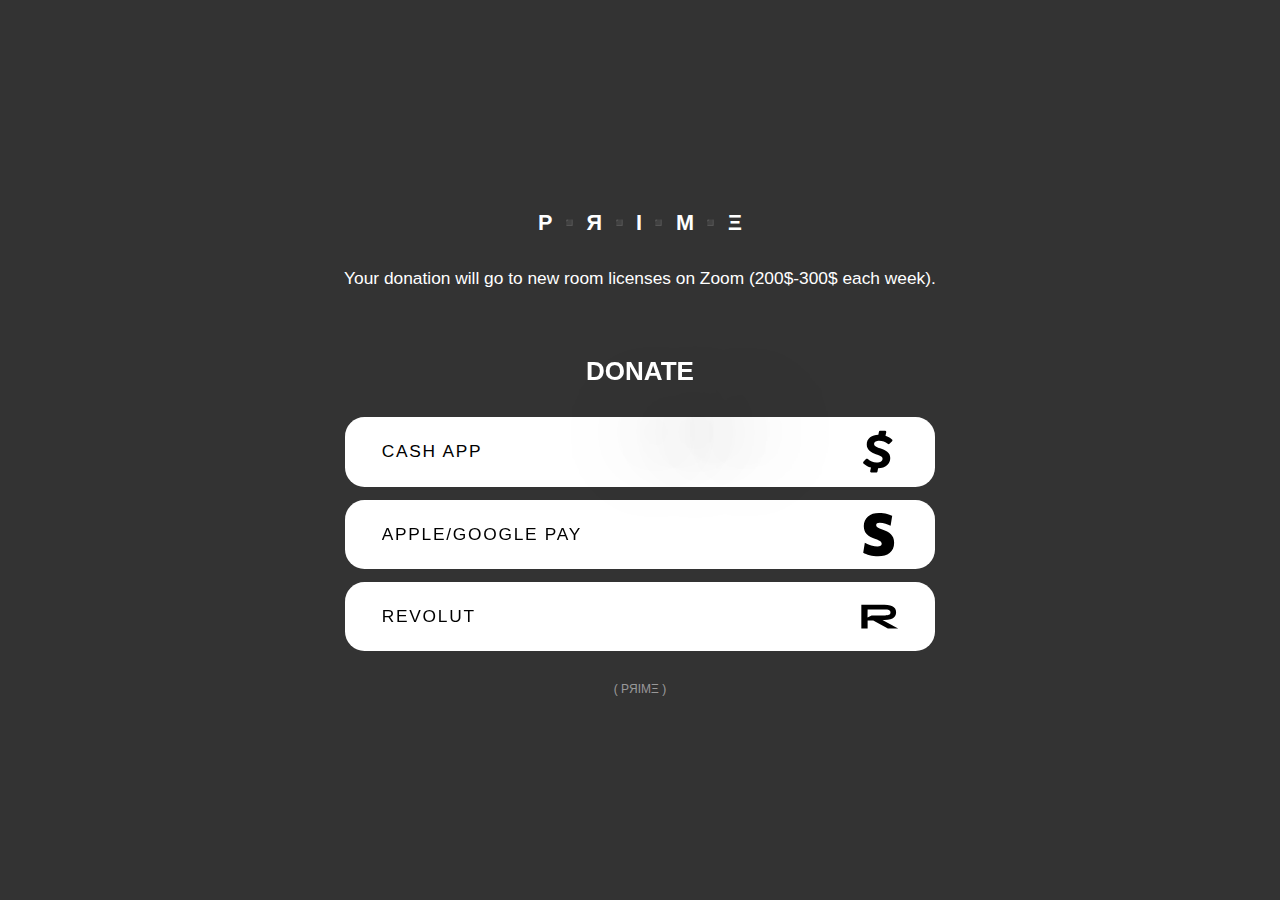
==== index.html @ f7e3a0eb "." ====
<!DOCTYPE html>
<html lang="en">
    <head>
        <title>Donate to P▪️Я▪️I▪️M▪️Ξ</title>
        <meta name="viewport" content="width=device-width, initial-scale=1">
        <meta http-equiv="Content-Type" content="text/html; charset=UTF-8" />
        <meta name="title" content="Donate to P▪️Я▪️I▪️M▪️Ξ">
        <meta name="color-scheme" content="normal" />
        <meta name="description" content="Your donation will go to new room licenses on Zoom." />
        <meta property="og:site_name" content="P▪️Я▪️I▪️M▪️Ξ" />
        <meta property="og:type" content="website">
        <meta property="og:title" content="Donate to P▪️Я▪️I▪️M▪️Ξ">
        <meta property="og:url" content="https://primeupyour.life">
        <meta property="og:description" content="Your donation will go to new room licenses on Zoom.">
	<meta property="og:video" content="https://primeupyour.life/assets/embed.mp4">
        <meta property="og:image" content="https://primeupyour.life/assets/embed.gif">

        <!-- Twitter Meta Tags -->
        <meta name="twitter:card" content="summary_large_image">
        <meta property="twitter:domain" content="primeupyour.life">
        <meta property="twitter:url" content="https://primeupyour.life/">
        <meta name="twitter:title" content="Donate to P▪️Я▪️I▪️M▪️Ξ">
        <meta name="twitter:description" content="Your donation will go to new room licenses on Zoom.">
        <meta name="twitter:image" content="https://primeupyour.life/assets/embed.gif">

        <link rel="canonical" href="https://primeupyour.life" />
        <link href="assets/css" rel="stylesheet" type="text/css" />
        <style>html,body,div,span,applet,object,iframe,h1,h2,h3,h4,h5,h6,p,blockquote,pre,a,abbr,acronym,address,big,cite,code,del,dfn,em,img,ins,kbd,q,s,samp,small,strike,strong,sub,sup,tt,var,b,u,i,center,dl,dt,dd,ol,ul,li,fieldset,form,label,legend,table,caption,tbody,tfoot,thead,tr,th,td,article,aside,canvas,details,embed,figure,figcaption,footer,header,hgroup,menu,nav,output,ruby,section,summary,time,mark,audio,video{margin:0;padding:0;border:0;font-size:100%;font:inherit;vertical-align:baseline;}article,aside,details,figcaption,figure,footer,header,hgroup,menu,nav,section{display:block;}body{line-height:1;}ol,ul{list-style:none;}blockquote,q{quotes:none;}blockquote:before,blockquote:after,q:before,q:after{content:'';content:none;}table{border-collapse:collapse;border-spacing:0;}body{-webkit-text-size-adjust:none}mark{background-color:transparent;color:inherit}input::-moz-focus-inner{border:0;padding:0}input[type="text"],input[type="email"],select,textarea{-moz-appearance:none;-webkit-appearance:none;-ms-appearance:none;appearance:none}*, *:before, *:after {box-sizing: border-box;}body {line-height: 1.0;min-height: var(--viewport-height);min-width: 320px;overflow-x: hidden;word-wrap: break-word;background-color: #333333;}:root {--background-height: 100vh;--site-language-alignment: left;--site-language-direction: ltr;--site-language-flex-alignment: flex-start;--site-language-indent-left: 1;--site-language-indent-right: 0;--viewport-height: 100vh;}html {font-size: 18pt;}u {text-decoration: underline;}strong {color: inherit;font-weight: bolder;}em {font-style: italic;}code {background-color: rgba(144,144,144,0.25);border-radius: 0.25em;font-family: 'Lucida Console', 'Courier New', monospace;font-size: 0.9em;font-weight: normal;letter-spacing: 0;margin: 0 0.25em;padding: 0.25em 0.5em;text-indent: 0;}mark {background-color: rgba(144,144,144,0.25);}s {text-decoration: line-through;}sub {font-size: smaller;vertical-align: sub;}sup {font-size: smaller;vertical-align: super;}a {color: inherit;text-decoration: underline;transition: color 0.25s ease;}#wrapper {-webkit-overflow-scrolling: touch;align-items: center;display: flex;flex-direction: column;justify-content: center;min-height: var(--viewport-height);overflow: hidden;position: relative;z-index: 2;}#main {--alignment: center;--flex-alignment: center;--indent-left: 1;--indent-right: 1;--border-radius-tl: 0;--border-radius-tr: 0;--border-radius-br: 0;--border-radius-bl: 0;align-items: center;display: flex;flex-grow: 0;flex-shrink: 0;justify-content: center;max-width: 100%;position: relative;text-align: var(--alignment);z-index: 1;}#main > .inner {--padding-horizontal: 3rem;--padding-vertical: 3rem;--spacing: 0.75rem;--width: 40rem;border-radius: var(--border-radius-tl) var(--border-radius-tr) var(--border-radius-br) var(--border-radius-bl);max-width: 100%;position: relative;width: var(--width);z-index: 1;padding: var(--padding-vertical) var(--padding-horizontal);}#main > .inner > * {margin-top: var(--spacing);margin-bottom: var(--spacing);}#main > .inner > :first-child {margin-top: 0 !important;}#main > .inner > :last-child {margin-bottom: 0 !important;}#main > .inner > .full {margin-left: calc(var(--padding-horizontal) * -1);max-width: calc(100% + calc(var(--padding-horizontal) * 2) + 0.4725px);width: calc(100% + calc(var(--padding-horizontal) * 2) + 0.4725px);}#main > .inner > .full:first-child {border-top-left-radius: inherit;border-top-right-radius: inherit;margin-top: calc(var(--padding-vertical) * -1) !important;}#main > .inner > .full:last-child {border-bottom-left-radius: inherit;border-bottom-right-radius: inherit;margin-bottom: calc(var(--padding-vertical) * -1) !important;}#main > .inner > .full.screen {border-radius: 0 !important;max-width: 100vw;position: relative;width: 100vw;left: 50%;margin-left: -50vw;right: auto;}body.is-instant #main, body.is-instant #main > .inner > *,body.is-instant #main > .inner > section > * {transition: none !important;}body.is-instant:after {display: none !important;transition: none !important;}@keyframes loading-spinner {0% {transform: rotate(0deg);}100% {transform: rotate(360deg);}}.deferred:before {content: '';display: block;width: 4rem;height: 4rem;position: absolute;top: 50%;left: 50%;margin: -2rem 0 0 -2rem;animation: loading-spinner 1s infinite linear;transition: opacity 0.25s ease;transition-delay: 0.5s;opacity: 0;z-index: -1;background-image: url('[data-uri]');background-position: center;background-repeat: no-repeat;background-size: 3rem;}.deferred.loading:before {opacity: 0.35;z-index: 0;}.container {position: relative;}.container > .wrapper {vertical-align: top;position: relative;max-width: 100%;border-radius: inherit;}.container > .wrapper > .inner {vertical-align: top;position: relative;max-width: 100%;border-radius: inherit;text-align: var(--alignment);}#main .container.full:first-child > .wrapper {border-top-left-radius: inherit;border-top-right-radius: inherit;}#main .container.full:last-child > .wrapper {border-bottom-left-radius: inherit;border-bottom-right-radius: inherit;}#main .container.full:first-child > .wrapper > .inner {border-top-left-radius: inherit;border-top-right-radius: inherit;}#main .container.full:last-child > .wrapper > .inner {border-bottom-left-radius: inherit;border-bottom-right-radius: inherit;}#container01 {display: flex;width: 100%;align-items: center;justify-content: center;background-color: transparent;}#container01 > .wrapper > .inner {--gutters: 2rem;--padding-horizontal: 2rem;--padding-vertical: 2rem;padding: var(--padding-vertical) var(--padding-horizontal);}#container01 > .wrapper {max-width: var(--width);width: 100%;}#container01.default > .wrapper > .inner > * {margin-bottom: var(--spacing);margin-top: var(--spacing);}#container01.default > .wrapper > .inner > *:first-child {margin-top: 0 !important;}#container01.default > .wrapper > .inner > *:last-child {margin-bottom: 0 !important;}#container01.columns > .wrapper > .inner {flex-wrap: wrap;display: flex;align-items: flex-start;}#container01.columns > .wrapper > .inner > * {flex-grow: 0;flex-shrink: 0;max-width: 100%;text-align: var(--alignment);padding: 0 0 0 var(--gutters);}#container01.columns > .wrapper > .inner > * > * {margin-bottom: var(--spacing);margin-top: var(--spacing);}#container01.columns > .wrapper > .inner > * > *:first-child {margin-top: 0 !important;}#container01.columns > .wrapper > .inner > * > *:last-child {margin-bottom: 0 !important;}#container01.columns > .wrapper > .inner > *:first-child {margin-left: calc(var(--gutters) * -1);}#container01.default > .wrapper > .inner > .full {margin-left: calc(var(--padding-horizontal) * -1);max-width: none !important;width: calc(100% + (var(--padding-horizontal) * 2) + 0.4725px);}#container01.default > .wrapper > .inner > .full:first-child {margin-top: calc(var(--padding-vertical) * -1) !important;border-top-left-radius: inherit;border-top-right-radius: inherit;}#container01.default > .wrapper > .inner > .full:last-child {margin-bottom: calc(var(--padding-vertical) * -1) !important;border-bottom-left-radius: inherit;border-bottom-right-radius: inherit;}#container01.columns > .wrapper > .inner > div > .full {margin-left: calc(var(--gutters) * -0.5);max-width: none !important;width: calc(100% + var(--gutters) + 0.4725px);}#container01.columns > .wrapper > .inner > div:first-child > .full {margin-left: calc(var(--padding-horizontal) * -1);width: calc(100% + var(--padding-horizontal) + calc(var(--gutters) * 0.5) + 0.4725px);}#container01.columns > .wrapper > .inner > div:last-child > .full {width: calc(100% + var(--padding-horizontal) + calc(var(--gutters) * 0.5) + 0.4725px);}#container01.columns > .wrapper > .inner > div > .full:first-child {margin-top: calc(var(--padding-vertical) * -1) !important;}#container01.columns > .wrapper > .inner > div > .full:last-child {margin-bottom: calc(var(--padding-vertical) * -1) !important;}#container01.columns > .wrapper > .inner > div:first-child, #container01.columns > .wrapper > .inner > div:first-child > .full:first-child {border-top-left-radius: inherit;}#container01.columns > .wrapper > .inner > div:last-child, #container01.columns > .wrapper > .inner > div:last-child > .full:first-child {border-top-right-radius: inherit;}#container01.columns > .wrapper > .inner > .full {align-self: stretch;}#container01.columns > .wrapper > .inner > .full:first-child {border-bottom-left-radius: inherit;border-top-left-radius: inherit;}#container01.columns > .wrapper > .inner > .full:last-child {border-bottom-right-radius: inherit;border-top-right-radius: inherit;}#container01.columns > .wrapper > .inner > .full > .full:first-child:last-child {border-radius: inherit;height: calc(100% + (var(--padding-vertical) * 2));}#container01.columns > .wrapper > .inner > .full > .full:first-child:last-child > * {border-radius: inherit;height: 100%;position: absolute;width: 100%;}.image {display: block;line-height: 0;max-width: 100%;position: relative;}.image .frame {-webkit-backface-visibility: hidden;-webkit-transform: translate3d(0, 0, 0);display: inline-block;max-width: 100%;overflow: hidden;vertical-align: top;width: 100%;}.image .frame img {border-radius: 0 !important;max-width: 100%;vertical-align: top;width: inherit;}.image.full .frame {display: block;}.image.full:first-child .frame {border-top-left-radius: inherit;border-top-right-radius: inherit;}.image.full:last-child .frame {border-bottom-left-radius: inherit;border-bottom-right-radius: inherit;}#image01 .frame {width: 10rem;border-radius: 100%;transition: none;}#image01 .frame img {transition: none;}h1, h2, h3, p {direction: var(--site-language-direction);position: relative;}h1 span.p, h2 span.p, h3 span.p, p span.p {display: block;position: relative;}h1 span[style], h2 span[style], h3 span[style], p span[style], h1 strong, h2 strong, h3 strong, p strong, h1 a, h2 a, h3 a, p a, h1 code, h2 code, h3 code, p code, h1 mark, h2 mark, h3 mark, p mark {-webkit-text-fill-color: currentcolor;}h1.style1:not(:first-child), h2.style1:not(:first-child), h3.style1:not(:first-child), p.style1:not(:first-child) {margin-top: 1.5rem !important;}h1.style1:not(:last-child), h2.style1:not(:last-child), h3.style1:not(:last-child), p.style1:not(:last-child) {margin-bottom: 1.5rem !important;}h1.style1, h2.style1, h3.style1, p.style1 {text-transform: uppercase;color: #FFFFFF;font-family: 'Inter', sans-serif;letter-spacing: 0.2rem;width: calc(100% + 0.2rem);font-size: 1.25em;line-height: 1.5;font-weight: 700;}h1.style1 a, h2.style1 a, h3.style1 a, p.style1 a {text-decoration: underline;}h1.style1 a:hover, h2.style1 a:hover, h3.style1 a:hover, p.style1 a:hover {text-decoration: none;}h1.style1 span.p:nth-child(n + 2), h2.style1 span.p:nth-child(n + 2), h3.style1 span.p:nth-child(n + 2), p.style1 span.p:nth-child(n + 2) {margin-top: 1rem;}#text01 {color: #FFFFFF;font-family: '-apple-system', 'BlinkMacSystemFont', 'Segoe UI', 'Roboto', 'Helvetica Neue', 'Arial', sans-serif, 'Apple Color Emoji', 'Segoe UI Emoji', 'Segoe UI Symbol';font-size: 1em;line-height: 1.5;font-weight: 400;}#text01 a {text-decoration: underline;}#text01 a:hover {text-decoration: none;}#text01 span.p:nth-child(n + 2) {margin-top: 1rem;}h1.style2:not(:first-child), h2.style2:not(:first-child), h3.style2:not(:first-child), p.style2:not(:first-child) {margin-top: 1.5rem !important;}h1.style2:not(:last-child), h2.style2:not(:last-child), h3.style2:not(:last-child), p.style2:not(:last-child) {margin-bottom: 1.5rem !important;}h1.style2, h2.style2, h3.style2, p.style2 {text-transform: uppercase;color: #FFFFFF;font-family: 'Inter', sans-serif;font-size: 1.5em;line-height: 1.5;font-weight: 700;text-shadow: 3.536rem 3.536rem 5rem #000000;}h1.style2 a, h2.style2 a, h3.style2 a, p.style2 a {text-decoration: underline;}h1.style2 a:hover, h2.style2 a:hover, h3.style2 a:hover, p.style2 a:hover {text-decoration: none;}h1.style2 span.p:nth-child(n + 2), h2.style2 span.p:nth-child(n + 2), h3.style2 span.p:nth-child(n + 2), p.style2 span.p:nth-child(n + 2) {margin-top: 1rem;}.buttons {cursor: default;display: flex;justify-content: var(--flex-alignment);letter-spacing: 0;padding: 0;}.buttons li {max-width: 100%;}.buttons li a {align-items: center;justify-content: center;max-width: 100%;text-align: center;text-decoration: none;vertical-align: middle;white-space: nowrap;}.buttons.style1 {gap: 0.75rem;flex-direction: row;flex-wrap: wrap;}.buttons.style1 li a {display: inline-flex;width: 100vw;height: 4rem;line-height: 4rem;padding: 0 2rem;vertical-align: middle;text-transform: uppercase;font-family: 'Inter', sans-serif;letter-spacing: 0.1rem;padding-left: calc(0.1rem + 2rem);font-size: 1em;font-weight: 400;border-radius: 1.125rem;flex-direction: row-reverse;justify-content: flex-end;transition: transform 0.5s ease, color 0.5s ease, background-color 0.5s ease, border-color 0.5s ease;}.buttons.style1 li a svg {display: block;fill: #000000;flex-grow: 0;flex-shrink: 0;height: 100%;min-width: 18px;width: 2.5em;margin-left: 0.5em;margin-right: calc(-0.125em + 0.1rem);transition: fill 0.5s ease;}.buttons.style1 li a .label {direction: var(--site-language-direction);overflow: hidden;text-overflow: ellipsis;flex-grow: 1;flex-shrink: 1;text-align: left;width: 100%;}.buttons.style1 .button {background-color: #FFFFFF;color: #000000;}.buttons.style1 .button svg {fill: #000000;}.buttons.style1 .button:hover {background-color: #EBEBEB !important;}.buttons.style1 li a:hover {transform: scale(1.025);}.icc-credits {display: block;opacity: 1 !important;position: relative;transition-delay: 0s !important;}.icc-credits span {border-radius: 24px;cursor: pointer;display: inline-block;font-family: Arial, sans-serif;font-size: 12px;letter-spacing: 0;line-height: 1;position: relative;text-decoration: none;width: auto;}.icc-credits span a {display: inline-block;padding: 0.5em 0.375em;position: relative;text-decoration: none;transition: color 0.25s ease, transform 0.25s ease;z-index: 1;}.icc-credits span a:before {content: '( ';opacity: 1;transition: opacity 0.25s ease;}.icc-credits span a:after {content: ' )';opacity: 1;transition: opacity 0.25s ease;}.icc-credits span::after {background-image: linear-gradient(30deg, #A464A1 15%, #3B5DAD 85%);border-radius: inherit;box-shadow: 0 0.25em 1.25em 0 rgba(0,0,0,0.25);content: '';display: block;height: calc(100% + 2px);left: -1px;opacity: 0;pointer-events: none;position: absolute;top: -1px;transition: opacity 0.25s ease, box-shadow 0.25s ease, transform 0.25s ease;width: calc(100% + 2px);}.icc-credits span:hover {text-transform: none !important;}.icc-credits span:hover a {color: #ffffff !important;transform: scale(1.1) translateY(-0.05rem);}.icc-credits span:hover a:before {opacity: 0;}.icc-credits span:hover a:after {opacity: 0;}.icc-credits span:hover::after {opacity: 1;transform: scale(1.1) translateY(-0.05rem);}#credits span {color: rgba(255,255,255,0.498);margin-top: 0.75rem !important;}@media (max-width: 1920px) {}@media (max-width: 1680px) {html {font-size: 13pt;}}@media (max-width: 1280px) {html {font-size: 13pt;}}@media (max-width: 1024px) {}@media (max-width: 980px) {html {font-size: 11pt;}}@media (max-width: 736px) {html {font-size: 11pt;}#main > .inner {--padding-horizontal: 2rem;--padding-vertical: 3rem;--spacing: 0.75rem;}#container01 > .wrapper > .inner {--gutters: 2rem;--padding-horizontal: 2rem;--padding-vertical: 2rem;}#container01.columns > .wrapper > .inner {flex-direction: column !important;flex-wrap: nowrap !important;}#container01.columns > .wrapper > .inner > span {height: 0;margin-top: calc(var(--gutters) * -1);pointer-events: none;visibility: hidden;}#container01.columns > .wrapper > .inner > *:first-child {margin-left: 0 !important;padding-top: 0 !important;}#container01.columns > .wrapper > .inner > * {padding: calc(var(--gutters) * 0.5) 0 !important;}#container01.columns > .wrapper > .inner > *:last-child {padding-bottom: 0 !important;}#container01.columns > .wrapper > .inner > div > .full {margin-left: calc(var(--padding-horizontal) * -1);width: calc(100% + (var(--padding-horizontal) * 2) + 0.4725px);}#container01.columns > .wrapper > .inner > div:first-of-type > .full {margin-left: calc(var(--padding-horizontal) * -1);width: calc(100% + (var(--padding-horizontal) * 2) + 0.4725px);}#container01.columns > .wrapper > .inner > div:last-of-type > .full {margin-left: calc(var(--padding-horizontal) * -1);width: calc(100% + (var(--padding-horizontal) * 2) + 0.4725px);}#container01.columns > .wrapper > .inner > div > .full:first-child {margin-top: calc(var(--gutters) * -0.5) !important;}#container01.columns > .wrapper > .inner > div > .full:last-child {margin-bottom: calc(var(--gutters) * -0.5) !important;}#container01.columns > .wrapper > .inner > div:first-of-type > .full:first-child {margin-top: calc(var(--padding-vertical) * -1) !important;}#container01.columns > .wrapper > .inner > div:last-of-type > .full:last-child {margin-bottom: calc(var(--padding-vertical) * -1) !important;}#container01.columns > .wrapper > .inner > div:first-of-type, #container01.columns > .wrapper > .inner > div:first-of-type > .full:first-child {border-top-left-radius: inherit;border-top-right-radius: inherit;}#container01.columns > .wrapper > .inner > div:last-of-type, #container01.columns > .wrapper > .inner > div:last-of-type > .full:last-child {border-bottom-left-radius: inherit;border-bottom-right-radius: inherit;}#container01.columns > .wrapper > .inner > div:first-of-type, #container01.columns > .wrapper > .inner > div:first-of-type > .full:last-child {border-bottom-left-radius: 0 !important;}#container01.columns > .wrapper > .inner > div:last-of-type, #container01.columns > .wrapper > .inner > div:last-of-type > .full:first-child {border-top-right-radius: 0 !important;}#container01.columns > .wrapper > .inner > .full > .full:first-child:last-child {height: auto;}#container01.columns > .wrapper > .inner > .full > .full:first-child:last-child > * {height: auto;position: relative;width: auto;}#image01 .frame {width: 10rem;}h1.style1:not(:first-child), h2.style1:not(:first-child), h3.style1:not(:first-child), p.style1:not(:first-child) {margin-top: 1.125rem !important;}h1.style1:not(:last-child), h2.style1:not(:last-child), h3.style1:not(:last-child), p.style1:not(:last-child) {margin-bottom: 1.125rem !important;}h1.style1, h2.style1, h3.style1, p.style1 {letter-spacing: 0.175rem;width: calc(100% + 0.175rem);font-size: 1.25em;line-height: 1.5;}#text01 {letter-spacing: 0rem;width: 100%;font-size: 1em;line-height: 1.5;}h1.style2:not(:first-child), h2.style2:not(:first-child), h3.style2:not(:first-child), p.style2:not(:first-child) {margin-top: 1.125rem !important;}h1.style2:not(:last-child), h2.style2:not(:last-child), h3.style2:not(:last-child), p.style2:not(:last-child) {margin-bottom: 1.125rem !important;}h1.style2, h2.style2, h3.style2, p.style2 {letter-spacing: 0rem;width: 100%;font-size: 1.5em;line-height: 1.5;}.buttons.style1 {gap: 0.75rem;}.buttons.style1 li a {letter-spacing: 0.1rem;padding-left: calc(0.1rem + 2rem);font-size: 1em;}.buttons.style1 li a svg {width: 2.5em;}}@media (max-width: 480px) {#main > .inner {--spacing: 0.65625rem;}.buttons.style1 {flex-direction: column;flex-wrap: nowrap;}.buttons.style1 li a {max-width: 100%;width: 100%;}}@media (max-width: 360px) {#main > .inner {--padding-horizontal: 1.5rem;--padding-vertical: 2.25rem;--spacing: 0.5625rem;}#container01 > .wrapper > .inner {--gutters: 1.5rem;--padding-horizontal: 1.5rem;--padding-vertical: 1.5rem;}h1.style1, h2.style1, h3.style1, p.style1 {font-size: 1.25em;}#text01 {font-size: 1em;}h1.style2, h2.style2, h3.style2, p.style2 {font-size: 1.5em;}.buttons.style1 {gap: 0.5625rem;}}
li.hide {
    display: none;
}
</style>
        <!-- Google Tag Manager -->
<script>(function(w,d,s,l,i){w[l]=w[l]||[];w[l].push({'gtm.start':
new Date().getTime(),event:'gtm.js'});var f=d.getElementsByTagName(s)[0],
j=d.createElement(s),dl=l!='dataLayer'?'&l='+l:'';j.async=true;j.src=
'https://www.googletagmanager.com/gtm.js?id='+i+dl;f.parentNode.insertBefore(j,f);
})(window,document,'script','dataLayer','GTM-WLV7369');</script>
<!-- End Google Tag Manager -->
    </head>
    <body>
        <svg xmlns="http://www.w3.org/2000/svg" version="1.1" xmlns:xlink="http://www.w3.org/1999/xlink" viewBox="0 0 40 40" display="none" width="0" height="0">
            <symbol id="icon-4e3482204d1da6a1b943cf75ff5710e4" viewBox="0 0 40 40">
                <path d="M40,29.7c0,0.5-0.8,1.2-1.4,1.2c-0.5,0-0.9-0.2-1.2-0.5c-0.8-0.7-1.7-1.4-2.5-2.1c-0.7-0.6-1.4-1.2-2.1-1.8 c-0.5-0.4-0.9-0.7-1.3-1.2c-0.6-0.7-0.9-1.4-0.9-2.3c0-1.1,0-4.7,0-5.5c0-1.2,0.3-2.3,1.1-3.3c0.2-0.3,0.6-0.5,0.9-0.8 c1-0.8,1.9-1.6,2.9-2.3c0.5-0.4,1-0.9,1.5-1.3c0.3-0.3,0.7-0.6,1-0.8c1-0.5,2.2,0.2,2.2,1.3C40,13.8,40,29,40,29.7z M28.7,28.6 c0,0.9-0.3,1.6-1,2.1c-0.3,0.2-0.7,0.4-1,0.4c-0.5,0.1-0.9,0.1-1.4,0.1c-5.5,0-11,0-16.5,0c-1,0-2,0-3-0.2c-1.3-0.2-2.4-0.6-3.4-1.5 c-0.9-0.8-1.6-1.7-2-2.8c-0.2-0.5-0.3-1.1-0.3-1.7C0,20.4,0,15.7,0,11.1c0-1.2,1-2.3,2.3-2.3c3.1,0,14.4,0,16.9,0c1,0,1.9,0,2.9,0.1 c0.8,0.1,1.5,0.1,2.2,0.4c0.7,0.3,1.4,0.7,2,1.2c1.3,1,2,2.3,2.2,3.9c0.1,0.6,0.2,1.2,0.2,1.7C28.7,20.3,28.7,24.4,28.7,28.6z"></path>
            </symbol>
            <symbol id="icon-7a95ce5a9889a60cc1df5b4282f766c2" viewBox="0 0 40 40">
                <path d="M15.8,12.9c0,2.2,2.5,2.9,5.5,4c5.1,1.7,9.4,3.8,9.4,8.9c0,5.5-4.2,9.2-11.2,9.6l-0.6,2.9c-0.1,0.5-0.6,0.9-1.2,0.9h-4.4 c-0.1,0-0.1,0-0.2,0c-0.7-0.1-1.1-0.8-0.9-1.4l0.7-3.1c-2.6-0.7-5-2-7-3.8c0,0,0,0,0,0c-0.4-0.5-0.4-1.2,0-1.7l2.4-2.4 c0.5-0.4,1.2-0.4,1.7,0c2.2,2.1,5.2,3.3,8.3,3.2c3.2,0,5.3-1.3,5.3-3.5s-2.2-2.7-6.2-4.2c-4.3-1.5-8.4-3.7-8.4-8.8 c0-5.9,4.9-8.7,10.7-9l0.6-3c0.1-0.5,0.6-0.9,1.2-0.9h4.4c0.1,0,0.2,0,0.2,0c0.6,0.1,1,0.8,0.9,1.4l-0.7,3.3c2.2,0.7,4.3,1.9,6,3.4 c0,0,0,0,0.1,0.1c0.5,0.5,0.4,1.2,0,1.6L30,12.8c-0.5,0.4-1.2,0.5-1.6,0c-2.2-1.9-5-2.9-7.9-2.9C18.1,10,15.8,10.8,15.8,12.9z"></path>
            </symbol>
            <symbol id="icon-a945b0d299730c0b062176dbcf8ea83f" viewBox="0 0 40 40">
                <path d="M35.1,20.2c-1.3,5.6-5.5,8.2-11.2,8.8h-0.9c-0.7,0-1.3,0.5-1.4,1.2l-0.1,0.4l-1.1,6.8l-0.1,0.3 c-0.1,0.7-0.7,1.2-1.4,1.2h-4.7L16.6,25h2.9c8,0,13-3.9,14.6-11.2C35.4,15.4,35.6,17.6,35.1,20.2z M32.3,13.1 c-1.4,7.5-6.4,10-12.8,10h-3.2c-0.8,0-1.4,0.6-1.6,1.3l0.1-0.3l-1.7,10.8H6.3c-0.6,0-1-0.5-0.9-1.1L9.9,4.7C10,4,10.7,3.4,11.5,3.4 h11c3.8,0,6.8,0.8,8.4,2.7c1.5,1.7,1.9,3.6,1.5,6.3C32.4,12.4,32.3,12.8,32.3,13.1z"></path>
            </symbol>
            <symbol id="icon-45155244d2cef65dee5f1b92bce9e6b1" viewBox="0 0 40 40">
                <path d="M32.7,16.7c0.6-4-2.4-6.1-6.6-7.6l1.3-5.4l-3.3-0.8l-1.3,5.3C22,8,21.1,7.8,20.2,7.6l1.3-5.3l-3.3-0.8l-1.3,5.4 c-0.7-0.2-1.4-0.3-2.1-0.5l0,0l-4.5-1.1L9.3,8.7c0,0,2.4,0.6,2.4,0.6c1.3,0.3,1.6,1.2,1.5,1.9l-1.5,6.2c0.1,0,0.2,0.1,0.3,0.1 c-0.1,0-0.2-0.1-0.3-0.1L9.6,26c-0.2,0.4-0.6,1-1.5,0.8c0,0-2.4-0.6-2.4-0.6L4,30l4.3,1.1c0.8,0.2,1.6,0.4,2.3,0.6l-1.4,5.5l3.3,0.8 l1.3-5.4c0.9,0.2,1.8,0.5,2.6,0.7l-1.3,5.4l3.3,0.8l1.4-5.5c5.6,1.1,9.8,0.6,11.6-4.4c1.4-4.1-0.1-6.4-3-8 C30.6,21.1,32.2,19.6,32.7,16.7L32.7,16.7z M25.2,27.3c-1,4.1-7.9,1.9-10.1,1.3l1.8-7.2C19.1,21.9,26.2,23,25.2,27.3z M26.2,16.7 c-0.9,3.7-6.7,1.8-8.5,1.4l1.6-6.6C21.2,11.9,27.1,12.8,26.2,16.7z"></path>
            </symbol>
            <symbol id="icon-200b38df8e18610b30c945e25161f5d4" viewBox="0 0 40 40">
                <path d="M4,9v22h5.8v-7.4H15L28.5,31H38l-14.5-7.9h1.9c8,0,10.7-2.9,10.7-7.1c0-4.2-3.4-7-10.8-7H4z M9.8,13.3h16.1 c2.8,0,5,0.4,5,2.7c0,2.5-2.2,2.9-5,2.9H13.5l-3.8,1.8L9.8,13.3z"></path>
            </symbol>
            <symbol id="icon-96fc68818d10374399c6dcf28fe98f75" viewBox="0 0 40 40">
                <path d="M34,9.6l-4.9,22.9c-0.3,1.6-1.3,2-2.7,1.2L19,28.3l-3.6,3.5c-0.3,0.4-0.7,0.8-1.5,0.8l0.4-7.6l0,0l-0.1,0 l13.9-12.4c0.7-0.6-0.1-0.8-0.9-0.3L10.2,22.9l-7.4-2.3c-1.7-0.4-1.7-1.6,0.3-2.3l28.8-11C33.2,6.7,34.5,7.6,34,9.6z"></path>
            </symbol>
            <symbol id="icon-3b7eeeccbb457780f277fce4669f67a0" viewBox="0 0 40 40">
                <path d="M33.2,8.3c-2.5-1.1-5.1-1.9-7.9-2.4c-0.3,0.6-0.7,1.4-1,2c-2.9-0.4-5.8-0.4-8.7,0c-0.3-0.6-0.7-1.4-1-2 c-2.8,0.5-5.4,1.3-7.9,2.4c-5,7.2-6.3,14.2-5.6,21.1c3.3,2.3,6.5,3.8,9.6,4.7c0.8-1,1.5-2.1,2.1-3.3c-1.1-0.4-2.2-0.9-3.2-1.5 c0.3-0.2,0.5-0.4,0.8-0.6c6.3,2.8,13,2.8,19.2,0c0.3,0.2,0.5,0.4,0.8,0.6c-1,0.6-2.1,1.1-3.2,1.5c0.6,1.1,1.3,2.2,2.1,3.3 c3.1-0.9,6.3-2.4,9.6-4.7C39.7,21.4,37.5,14.4,33.2,8.3z M13.7,25.1c-1.9,0-3.4-1.7-3.4-3.7s1.5-3.7,3.4-3.7c1.9,0,3.5,1.7,3.4,3.7 C17.1,23.4,15.6,25.1,13.7,25.1z M26.3,25.1c-1.9,0-3.4-1.7-3.4-3.7s1.5-3.7,3.4-3.7c1.9,0,3.5,1.7,3.4,3.7 C29.7,23.4,28.2,25.1,26.3,25.1z"></path>
            </symbol>
            <symbol id="icon-8ff29958a6acee02ef929e5e8d3a3ad9" viewBox="0 0 40 40">
                <path d="M28.6,23.8c0-0.7-0.1-1.4-0.4-2c-0.3-0.6-0.6-1.1-1.1-1.5c-0.4-0.4-0.9-0.7-1.6-1.1c-0.6-0.3-1.2-0.6-1.8-0.7 c-0.6-0.2-1.2-0.3-1.9-0.5l-2.3-0.5c-0.4-0.1-0.8-0.2-1-0.2c-0.2-0.1-0.5-0.1-0.8-0.2c-0.3-0.1-0.5-0.2-0.7-0.3 c-0.1-0.1-0.3-0.3-0.4-0.5s-0.2-0.4-0.2-0.7c0-1.1,1-1.7,3.1-1.7c0.6,0,1.2,0.1,1.7,0.3c0.5,0.2,0.9,0.4,1.2,0.6 c0.3,0.2,0.6,0.5,0.8,0.7c0.3,0.2,0.6,0.5,0.9,0.6c0.3,0.2,0.7,0.3,1,0.3c0.7,0,1.2-0.2,1.6-0.7s0.6-1,0.6-1.7 c0-0.8-0.4-1.5-1.2-2.2s-1.8-1.1-3.1-1.5c-1.2-0.3-2.6-0.5-4-0.5c-1,0-1.9,0.1-2.9,0.3c-0.9,0.2-1.8,0.6-2.6,1 c-0.8,0.5-1.4,1.1-1.9,1.9c-0.5,0.8-0.7,1.7-0.7,2.8c0,0.9,0.1,1.7,0.4,2.3c0.3,0.7,0.7,1.2,1.2,1.6c0.5,0.4,1.1,0.8,1.7,1.1 c0.6,0.3,1.4,0.5,2.2,0.7l3.2,0.8c1.3,0.3,2.1,0.6,2.4,0.8c0.5,0.3,0.7,0.7,0.7,1.3c0,0.6-0.3,1-0.9,1.4S21,26.5,20,26.5 c-0.7,0-1.4-0.1-2-0.3c-0.6-0.2-1.1-0.5-1.4-0.8c-0.4-0.3-0.7-0.7-1-1c-0.3-0.3-0.6-0.6-1-0.8c-0.4-0.2-0.8-0.3-1.2-0.3 c-0.7,0-1.3,0.2-1.6,0.7c-0.4,0.4-0.6,1-0.6,1.6c0,1.3,0.9,2.5,2.7,3.4s3.9,1.4,6.3,1.4c1.1,0,2.1-0.1,3-0.4c1-0.3,1.9-0.7,2.7-1.2 c0.8-0.5,1.4-1.2,1.9-2C28.3,25.9,28.6,24.9,28.6,23.8L28.6,23.8z M36.5,28.6c0,2.3-0.8,4.3-2.4,5.9c-1.6,1.6-3.6,2.4-5.9,2.4 c-1.9,0-3.6-0.6-5.1-1.7c-1.1,0.2-2.2,0.3-3.3,0.3c-2.1,0-4.1-0.4-5.9-1.2S10.3,32.4,9,31c-1.4-1.4-2.5-3-3.3-4.9 c-0.8-1.9-1.2-3.9-1.2-5.9c0-1.1,0.1-2.1,0.3-3.3c-1.2-1.5-1.7-3.2-1.7-5.1c0-2.3,0.8-4.3,2.4-5.9s3.6-2.4,5.9-2.4 c1.9,0,3.6,0.6,5.1,1.7c1.1-0.2,2.2-0.3,3.3-0.3c2.1,0,4.1,0.4,5.9,1.2c1.9,0.8,3.5,1.9,4.9,3.3c1.4,1.4,2.5,3,3.3,4.9 c0.8,1.9,1.2,3.9,1.2,5.9c0,1.1-0.1,2.1-0.3,3.3C35.9,25,36.5,26.7,36.5,28.6z"></path>
            </symbol>
            <symbol id="icon-stripe" viewBox="0 0 24 24">
                <path xmlns="http://www.w3.org/2000/svg" d="M13.976 9.15c-2.172-.806-3.356-1.426-3.356-2.409 0-.831.683-1.305 1.901-1.305 2.227 0 4.515.858 6.09 1.631l.89-5.494C18.252.975 15.697 0 12.165 0 9.667 0 7.589.654 6.104 1.872 4.56 3.147 3.757 4.992 3.757 7.218c0 4.039 2.467 5.76 6.476 7.219 2.585.92 3.445 1.574 3.445 2.583 0 .98-.84 1.545-2.354 1.545-1.875 0-4.965-.921-6.99-2.109l-.9 5.555C5.175 22.99 8.385 24 11.714 24c2.641 0 4.843-.624 6.328-1.813 1.664-1.305 2.525-3.236 2.525-5.732 0-4.128-2.524-5.851-6.594-7.305h.003z"/>
            </symbol>
            <symbol id="icon-49063465275d0a5582c7c5dfbf0e4536" viewBox="0 0 40 40">
                <path d="M13.8,27.4l0.3-4.2L13.8,14c0-0.1-0.1-0.2-0.1-0.3c-0.1-0.1-0.2-0.1-0.3-0.1c-0.1,0-0.2,0-0.3,0.1C13.1,13.8,13,13.9,13,14 l-0.2,9.2l0.2,4.2c0,0.1,0.1,0.2,0.1,0.3c0.1,0.1,0.2,0.1,0.3,0.1C13.7,27.8,13.8,27.7,13.8,27.4z M18.8,26.9l0.2-3.7l-0.2-10.3 c0-0.2-0.1-0.3-0.2-0.4c-0.1-0.1-0.2-0.1-0.3-0.1s-0.2,0-0.3,0.1c-0.1,0.1-0.2,0.2-0.2,0.4l0,0.1l-0.2,10.1c0,0,0.1,1.4,0.2,4.1v0 c0,0.1,0,0.2,0.1,0.3c0.1,0.1,0.2,0.2,0.4,0.2c0.1,0,0.2-0.1,0.3-0.2c0.1-0.1,0.2-0.2,0.2-0.4L18.8,26.9z M1.2,20.9l0.3,2.2 l-0.3,2.2c0,0.1-0.1,0.2-0.2,0.2c-0.1,0-0.1-0.1-0.2-0.2l-0.3-2.2l0.3-2.2c0-0.1,0.1-0.2,0.2-0.2S1.2,20.8,1.2,20.9z M2.7,19.5 l0.4,3.6l-0.4,3.6c0,0.1-0.1,0.2-0.2,0.2c-0.1,0-0.2-0.1-0.2-0.2L2,23.2l0.4-3.6c0-0.1,0.1-0.2,0.2-0.2C2.6,19.4,2.7,19.4,2.7,19.5z M4.2,18.9l0.4,4.3l-0.4,4.2c0,0.1-0.1,0.2-0.2,0.2c-0.1,0-0.2-0.1-0.2-0.2l-0.4-4.2l0.4-4.3c0-0.1,0.1-0.2,0.2-0.2 C4.2,18.7,4.2,18.7,4.2,18.9z M5.8,18.8l0.4,4.4l-0.4,4.3c0,0.2-0.1,0.2-0.2,0.2c-0.1,0-0.2-0.1-0.2-0.2L5,23.2l0.4-4.4 c0-0.2,0.1-0.2,0.2-0.2C5.7,18.5,5.8,18.6,5.8,18.8z M7.4,19.1l0.4,4.1l-0.4,4.3c0,0.2-0.1,0.3-0.3,0.3c-0.1,0-0.1,0-0.2-0.1 c-0.1-0.1-0.1-0.1-0.1-0.2l-0.3-4.3l0.3-4.1c0-0.1,0-0.1,0.1-0.2C7,18.8,7,18.8,7.1,18.8C7.3,18.8,7.4,18.9,7.4,19.1L7.4,19.1z M9,16.5l0.4,6.7L9,27.5c0,0.1,0,0.2-0.1,0.2c-0.1,0.1-0.1,0.1-0.2,0.1c-0.2,0-0.3-0.1-0.3-0.3l-0.3-4.3l0.3-6.7 c0-0.2,0.1-0.3,0.3-0.3c0.1,0,0.1,0,0.2,0.1S9,16.4,9,16.5z M10.5,15l0.3,8.2l-0.3,4.3c0,0.1,0,0.2-0.1,0.2 c-0.1,0.1-0.1,0.1-0.2,0.1c-0.2,0-0.3-0.1-0.3-0.3l-0.3-4.3L9.9,15c0-0.2,0.1-0.3,0.3-0.3c0.1,0,0.2,0,0.2,0.1 C10.5,14.8,10.5,14.9,10.5,15z M12.2,14.3l0.3,8.9l-0.3,4.2c0,0.2-0.1,0.4-0.4,0.4c-0.2,0-0.3-0.1-0.4-0.4l-0.3-4.2l0.3-8.9 c0-0.1,0-0.2,0.1-0.3c0.1-0.1,0.2-0.1,0.2-0.1c0.1,0,0.2,0,0.3,0.1C12.1,14.1,12.2,14.2,12.2,14.3z M18.8,27.3L18.8,27.3L18.8,27.3z M15.4,14.2l0.3,8.9l-0.3,4.2c0,0.1,0,0.2-0.1,0.3c-0.1,0.1-0.2,0.1-0.3,0.1c-0.1,0-0.2,0-0.3-0.1s-0.1-0.2-0.1-0.3l-0.2-4.2 l0.2-8.9c0-0.1,0-0.2,0.1-0.3c0.1-0.1,0.2-0.1,0.3-0.1c0.1,0,0.2,0,0.3,0.1C15.4,14,15.4,14.1,15.4,14.2L15.4,14.2z M17.1,14.6 l0.2,8.6l-0.2,4.1c0,0.1,0,0.2-0.1,0.3c-0.1,0.1-0.2,0.1-0.3,0.1c-0.1,0-0.2,0-0.3-0.1c-0.1-0.1-0.1-0.2-0.2-0.3L16,23.2l0.2-8.6 c0-0.1,0.1-0.3,0.2-0.4c0.1-0.1,0.2-0.1,0.3-0.1c0.1,0,0.2,0,0.3,0.1C17.1,14.3,17.1,14.4,17.1,14.6z M20.7,23.2l-0.2,4 c0,0.2-0.1,0.3-0.2,0.4c-0.1,0.1-0.2,0.2-0.4,0.2c-0.1,0-0.3-0.1-0.4-0.2c-0.1-0.1-0.2-0.2-0.2-0.4l-0.1-2l-0.1-2L19.4,12V12 c0-0.2,0.1-0.3,0.2-0.4c0.1-0.1,0.2-0.1,0.3-0.1c0.1,0,0.2,0,0.3,0.1c0.2,0.1,0.2,0.2,0.3,0.5L20.7,23.2z M39.4,22.9 c0,1.4-0.5,2.5-1.4,3.5c-0.9,1-2,1.4-3.4,1.4H21.4c-0.1,0-0.3-0.1-0.4-0.2c-0.1-0.1-0.2-0.2-0.2-0.4V11.5c0-0.3,0.2-0.5,0.5-0.6 c1-0.4,2-0.6,3-0.6c2.2,0,4.1,0.8,5.7,2.3c1.6,1.5,2.5,3.4,2.7,5.7c0.6-0.3,1.2-0.4,1.8-0.4c1.3,0,2.4,0.5,3.4,1.5 C38.9,20.3,39.4,21.5,39.4,22.9L39.4,22.9z"></path>
            </symbol>
        </svg>
        <div id="wrapper">
            <div id="main">
                <div class="inner">
                    <div id="container01" class="container default full screen">
                        <div class="wrapper">
                            <div class="inner">
                                <div id="image01" class="image">
                                    <span
                                        class="frame" style="display:none;">
<video autoplay loop muted playsinline width="170" height="170" style="
    width: 100%;
    height: 100%;
">
<source type="video/mp4" src="/assets/image01.mp4">
</video>
                                        
                                    </span>
                                </div>
                                <p id="text02" class="style1">P▪️Я▪️I▪️M▪️Ξ</p>
                                <p id="text01">Your donation will go to new room licenses on Zoom (200$-300$ each week).</p>
                            </div>
                        </div>
                    </div>
                    <h2 id="text04" class="style2">Donate</h2>
                    <ul id="buttons01" class="style1 buttons" style="opacity: 1; transform: none;">
                        <li>
                            <a href="/CASHAPP" class="button n01">
                                <svg><use xlink:href="#icon-7a95ce5a9889a60cc1df5b4282f766c2"></use></svg><span class="label">Cash App</span>
                            </a>
                        </li>
                        <li>
                            <a href="/STRIPE" class="button n02">
                                <svg><use xlink:href="#icon-stripe"></use></svg><span class="label">Apple/Google Pay</span>
                            </a>
                        </li>
                        <li>
                            <a href="/REVOLUT" class="button n04">
                                <svg><use xlink:href="#icon-200b38df8e18610b30c945e25161f5d4"></use></svg><span class="label">Revolut</span>
                            </a>
                        </li>
                    </ul>
                    <div id="credits" class="icc-credits">
                        <span><a href="https://primeupyour.life">PЯIMΞ</a></span>
                    </div>
                </div>
            </div>
        </div>
        <script>
            (function () {
                var on = addEventListener,
                    $ = function (q) {
                        return document.querySelector(q);
                    },
                    $$ = function (q) {
                        return document.querySelectorAll(q);
                    },
                    $body = document.body,
                    $inner = $(".inner"),
                    client = (function () {
                        var o = { browser: "other", browserVersion: 0, os: "other", osVersion: 0, mobile: false, canUse: null, flags: { lsdUnits: false } },
                            ua = navigator.userAgent,
                            a,
                            i;
                        a = [
                            ["firefox", /Firefox\/([0-9\.]+)/],
                            ["edge", /Edge\/([0-9\.]+)/],
                            ["safari", /Version\/([0-9\.]+).+Safari/],
                            ["chrome", /Chrome\/([0-9\.]+)/],
                            ["chrome", /CriOS\/([0-9\.]+)/],
                            ["ie", /Trident\/.+rv:([0-9]+)/],
                        ];
                        for (i = 0; i < a.length; i++) {
                            if (ua.match(a[i][1])) {
                                o.browser = a[i][0];
                                o.browserVersion = parseFloat(RegExp.$1);
                                break;
                            }
                        }
                        a = [
                            [
                                "ios",
                                /([0-9_]+) like Mac OS X/,
                                function (v) {
                                    return v.replace("_", ".").replace("_", "");
                                },
                            ],
                            [
                                "ios",
                                /CPU like Mac OS X/,
                                function (v) {
                                    return 0;
                                },
                            ],
                            [
                                "ios",
                                /iPad; CPU/,
                                function (v) {
                                    return 0;
                                },
                            ],
                            ["android", /Android ([0-9\.]+)/, null],
                            [
                                "mac",
                                /Macintosh.+Mac OS X ([0-9_]+)/,
                                function (v) {
                                    return v.replace("_", ".").replace("_", "");
                                },
                            ],
                            ["windows", /Windows NT ([0-9\.]+)/, null],
                            ["undefined", /Undefined/, null],
                        ];
                        for (i = 0; i < a.length; i++) {
                            if (ua.match(a[i][1])) {
                                o.os = a[i][0];
                                o.osVersion = parseFloat(a[i][2] ? a[i][2](RegExp.$1) : RegExp.$1);
                                break;
                            }
                        }
                        if (
                            o.os == "mac" &&
                            "ontouchstart" in window &&
                            ((screen.width == 1024 && screen.height == 1366) || (screen.width == 834 && screen.height == 1112) || (screen.width == 810 && screen.height == 1080) || (screen.width == 768 && screen.height == 1024))
                        )
                            o.os = "ios";
                        o.mobile = o.os == "android" || o.os == "ios";
                        var _canUse = document.createElement("div");
                        o.canUse = function (property, value) {
                            var style;
                            style = _canUse.style;
                            if (!(property in style)) return false;
                            if (typeof value !== "undefined") {
                                style[property] = value;
                                if (style[property] == "") return false;
                            }
                            return true;
                        };
                        o.flags.lsdUnits = o.canUse("width", "100dvw");
                        return o;
                    })(),
                    trigger = function (t) {
                        dispatchEvent(new Event(t));
                    },
                    cssRules = function (selectorText) {
                        var ss = document.styleSheets,
                            a = [],
                            f = function (s) {
                                var r = s.cssRules,
                                    i;
                                for (i = 0; i < r.length; i++) {
                                    if (r[i] instanceof CSSMediaRule && matchMedia(r[i].conditionText).matches) f(r[i]);
                                    else if (r[i] instanceof CSSStyleRule && r[i].selectorText == selectorText) a.push(r[i]);
                                }
                            },
                            x,
                            i;
                        for (i = 0; i < ss.length; i++) f(ss[i]);
                        return a;
                    },
                    thisHash = function () {
                        var h = location.hash ? location.hash.substring(1) : null,
                            a;
                        if (!h) return null;
                        if (h.match(/\?/)) {
                            a = h.split("?");
                            h = a[0];
                            history.replaceState(undefined, undefined, "#" + h);
                            window.location.search = a[1];
                        }
                        if (h.length > 0 && !h.match(/^[a-zA-Z]/)) h = "x" + h;
                        if (typeof h == "string") h = h.toLowerCase();
                        return h;
                    },
                    scrollToElement = function (e, style, duration) {
                        var y, cy, dy, start, easing, offset, f;
                        if (!e) y = 0;
                        else {
                            offset = (e.dataset.scrollOffset ? parseInt(e.dataset.scrollOffset) : 0) * parseFloat(getComputedStyle(document.documentElement).fontSize);
                            switch (e.dataset.scrollBehavior ? e.dataset.scrollBehavior : "default") {
                                case "default":
                                default:
                                    y = e.offsetTop + offset;
                                    break;
                                case "center":
                                    if (e.offsetHeight < window.innerHeight) y = e.offsetTop - (window.innerHeight - e.offsetHeight) / 2 + offset;
                                    else y = e.offsetTop - offset;
                                    break;
                                case "previous":
                                    if (e.previousElementSibling) y = e.previousElementSibling.offsetTop + e.previousElementSibling.offsetHeight + offset;
                                    else y = e.offsetTop + offset;
                                    break;
                            }
                        }
                        if (!style) style = "smooth";
                        if (!duration) duration = 750;
                        if (style == "instant") {
                            window.scrollTo(0, y);
                            return;
                        }
                        start = Date.now();
                        cy = window.scrollY;
                        dy = y - cy;
                        switch (style) {
                            case "linear":
                                easing = function (t) {
                                    return t;
                                };
                                break;
                            case "smooth":
                                easing = function (t) {
                                    return t < 0.5 ? 4 * t * t * t : (t - 1) * (2 * t - 2) * (2 * t - 2) + 1;
                                };
                                break;
                        }
                        f = function () {
                            var t = Date.now() - start;
                            if (t >= duration) window.scroll(0, y);
                            else {
                                window.scroll(0, cy + dy * easing(t / duration));
                                requestAnimationFrame(f);
                            }
                        };
                        f();
                    },
                    scrollToTop = function () {
                        scrollToElement(null);
                    },
                    loadElements = function (parent) {
                        var a, e, x, i;
                        a = parent.querySelectorAll('iframe[data-src]:not([data-src=""])');
                        for (i = 0; i < a.length; i++) {
                            a[i].contentWindow.location.replace(a[i].dataset.src);
                            a[i].dataset.initialSrc = a[i].dataset.src;
                            a[i].dataset.src = "";
                        }
                        a = parent.querySelectorAll("video[autoplay]");
                        for (i = 0; i < a.length; i++) {
                            if (a[i].paused) a[i].play();
                        }
                        e = parent.querySelector('[data-autofocus="1"]');
                        x = e ? e.tagName : null;
                        switch (x) {
                            case "FORM":
                                e = e.querySelector(".field input, .field select, .field textarea");
                                if (e) e.focus();
                                break;
                            default:
                                break;
                        }
                    },
                    unloadElements = function (parent) {
                        var a, e, x, i;
                        a = parent.querySelectorAll('iframe[data-src=""]');
                        for (i = 0; i < a.length; i++) {
                            if (a[i].dataset.srcUnload === "0") continue;
                            if ("initialSrc" in a[i].dataset) a[i].dataset.src = a[i].dataset.initialSrc;
                            else a[i].dataset.src = a[i].src;
                            a[i].contentWindow.location.replace("about:blank");
                        }
                        a = parent.querySelectorAll("video");
                        for (i = 0; i < a.length; i++) {
                            if (!a[i].paused) a[i].pause();
                        }
                        e = $(":focus");
                        if (e) e.blur();
                    };
                window._scrollToTop = scrollToTop;
                var thisURL = function () {
                    return window.location.href.replace(window.location.search, "").replace(/#$/, "");
                };
                var getVar = function (name) {
                    var a = window.location.search.substring(1).split("&"),
                        b,
                        k;
                    for (k in a) {
                        b = a[k].split("=");
                        if (b[0] == name) return b[1];
                    }
                    return null;
                };
                var errors = {
                    handle: function (handler) {
                        window.onerror = function (message, url, line, column, error) {
                            handler(error.message);
                            return true;
                        };
                    },
                    unhandle: function () {
                        window.onerror = null;
                    },
                };
                loadElements(document.body);
                var style, sheet, rule;
                style = document.createElement("style");
                style.appendChild(document.createTextNode(""));
                document.head.appendChild(style);
                sheet = style.sheet;
                if (client.mobile) {
                    (function () {
                        if (client.flags.lsdUnits) {
                            document.documentElement.style.setProperty("--viewport-height", "100svh");
                            document.documentElement.style.setProperty("--background-height", "100dvh");
                        } else {
                            var f = function () {
                                document.documentElement.style.setProperty("--viewport-height", window.innerHeight + "px");
                                document.documentElement.style.setProperty("--background-height", window.innerHeight + 250 + "px");
                            };
                            on("load", f);
                            on("orientationchange", function () {
                                setTimeout(function () {
                                    f();
                                }, 100);
                            });
                        }
                    })();
                }
                if (client.os == "android") {
                    (function () {
                        sheet.insertRule("body::after { }", 0);
                        rule = sheet.cssRules[0];
                        var f = function () {
                            rule.style.cssText = "height: " + Math.max(screen.width, screen.height) + "px";
                        };
                        on("load", f);
                        on("orientationchange", f);
                        on("touchmove", f);
                    })();
                    $body.classList.add("is-touch");
                } else if (client.os == "ios") {
                    if (client.osVersion <= 11)
                        (function () {
                            sheet.insertRule("body::after { }", 0);
                            rule = sheet.cssRules[0];
                            rule.style.cssText = "-webkit-transform: scale(1.0)";
                        })();
                    if (client.osVersion <= 11)
                        (function () {
                            sheet.insertRule("body.ios-focus-fix::before { }", 0);
                            rule = sheet.cssRules[0];
                            rule.style.cssText = "height: calc(100% + 60px)";
                            on(
                                "focus",
                                function (event) {
                                    $body.classList.add("ios-focus-fix");
                                },
                                true
                            );
                            on(
                                "blur",
                                function (event) {
                                    $body.classList.remove("ios-focus-fix");
                                },
                                true
                            );
                        })();
                    $body.classList.add("is-touch");
                }
                var scrollEvents = {
                    items: [],
                    add: function (o) {
                        this.items.push({
                            element: o.element,
                            triggerElement: "triggerElement" in o && o.triggerElement ? o.triggerElement : o.element,
                            enter: "enter" in o ? o.enter : null,
                            leave: "leave" in o ? o.leave : null,
                            mode: "mode" in o ? o.mode : 3,
                            offset: "offset" in o ? o.offset : 0,
                            initialState: "initialState" in o ? o.initialState : null,
                            state: false,
                        });
                    },
                    handler: function () {
                        var height, top, bottom, scrollPad;
                        if (client.os == "ios") {
                            height = document.documentElement.clientHeight;
                            top = document.body.scrollTop + window.scrollY;
                            bottom = top + height;
                            scrollPad = 125;
                        } else {
                            height = document.documentElement.clientHeight;
                            top = document.documentElement.scrollTop;
                            bottom = top + height;
                            scrollPad = 0;
                        }
                        scrollEvents.items.forEach(function (item) {
                            var bcr, elementTop, elementBottom, state, a, b;
                            if (!item.enter && !item.leave) return true;
                            if (!item.triggerElement) return true;
                            if (item.triggerElement.offsetParent === null) {
                                if (item.state == true && item.leave) {
                                    item.state = false;
                                    item.leave.apply(item.element);
                                    if (!item.enter) item.leave = null;
                                }
                                return true;
                            }
                            bcr = item.triggerElement.getBoundingClientRect();
                            elementTop = top + Math.floor(bcr.top);
                            elementBottom = elementTop + bcr.height;
                            if (item.initialState !== null) {
                                state = item.initialState;
                                item.initialState = null;
                            } else {
                                switch (item.mode) {
                                    case 1:
                                    default:
                                        state = bottom > elementTop - item.offset && top < elementBottom + item.offset;
                                        break;
                                    case 2:
                                        a = top + height * 0.5;
                                        state = a > elementTop - item.offset && a < elementBottom + item.offset;
                                        break;
                                    case 3:
                                        a = top + height * 0.25;
                                        if (a - height * 0.375 <= 0) a = 0;
                                        b = top + height * 0.75;
                                        if (b + height * 0.375 >= document.body.scrollHeight - scrollPad) b = document.body.scrollHeight + scrollPad;
                                        state = b > elementTop - item.offset && a < elementBottom + item.offset;
                                        break;
                                }
                            }
                            if (state != item.state) {
                                item.state = state;
                                if (item.state) {
                                    if (item.enter) {
                                        item.enter.apply(item.element);
                                        if (!item.leave) item.enter = null;
                                    }
                                } else {
                                    if (item.leave) {
                                        item.leave.apply(item.element);
                                        if (!item.enter) item.leave = null;
                                    }
                                }
                            }
                        });
                    },
                    init: function () {
                        on("load", this.handler);
                        on("resize", this.handler);
                        on("scroll", this.handler);
                        this.handler();
                    },
                };
                scrollEvents.init();
                (function () {
                    var items = $$(".deferred"),
                        loadHandler,
                        enterHandler;
                    loadHandler = function () {
                        var i = this,
                            p = this.parentElement;
                        if (i.dataset.src !== "done") return;
                        if (Date.now() - i._startLoad < 375) {
                            p.classList.remove("loading");
                            p.style.backgroundImage = "none";
                            i.style.transition = "";
                            i.style.opacity = 1;
                        } else {
                            p.classList.remove("loading");
                            i.style.opacity = 1;
                            setTimeout(function () {
                                i.style.backgroundImage = "none";
                                i.style.transition = "";
                            }, 375);
                        }
                    };
                    enterHandler = function () {
                        var i = this,
                            p = this.parentElement,
                            src;
                        src = i.dataset.src;
                        i.dataset.src = "done";
                        p.classList.add("loading");
                        i._startLoad = Date.now();
                        i.src = src;
                    };
                    items.forEach(function (p) {
                        var i = p.firstElementChild;
                        if (!p.classList.contains("enclosed")) {
                            p.style.backgroundImage = "url(" + i.src + ")";
                            p.style.backgroundSize = "100% 100%";
                            p.style.backgroundPosition = "top left";
                            p.style.backgroundRepeat = "no-repeat";
                        }
                        i.style.opacity = 0;
                        i.style.transition = "opacity 0.375s ease-in-out";
                        i.addEventListener("load", loadHandler);
                        scrollEvents.add({ element: i, enter: enterHandler, offset: 250 });
                    });
                })();
                var onvisible = {
                    effects: {
                        "blur-in": {
                            transition: function (speed, delay) {
                                return "opacity " + speed + "s ease" + (delay ? " " + delay + "s" : "") + ", " + "filter " + speed + "s ease" + (delay ? " " + delay + "s" : "");
                            },
                            rewind: function (intensity) {
                                this.style.opacity = 0;
                                this.style.filter = "blur(" + 0.25 * intensity + "rem)";
                            },
                            play: function () {
                                this.style.opacity = 1;
                                this.style.filter = "none";
                            },
                        },
                        "zoom-in": {
                            transition: function (speed, delay) {
                                return "opacity " + speed + "s ease" + (delay ? " " + delay + "s" : "") + ", " + "transform " + speed + "s ease" + (delay ? " " + delay + "s" : "");
                            },
                            rewind: function (intensity, alt) {
                                this.style.opacity = 0;
                                this.style.transform = "scale(" + (1 - (alt ? 0.25 : 0.05) * intensity) + ")";
                            },
                            play: function () {
                                this.style.opacity = 1;
                                this.style.transform = "none";
                            },
                        },
                        "zoom-out": {
                            transition: function (speed, delay) {
                                return "opacity " + speed + "s ease" + (delay ? " " + delay + "s" : "") + ", " + "transform " + speed + "s ease" + (delay ? " " + delay + "s" : "");
                            },
                            rewind: function (intensity, alt) {
                                this.style.opacity = 0;
                                this.style.transform = "scale(" + (1 + (alt ? 0.25 : 0.05) * intensity) + ")";
                            },
                            play: function () {
                                this.style.opacity = 1;
                                this.style.transform = "none";
                            },
                        },
                        "slide-left": {
                            transition: function (speed, delay) {
                                return "transform " + speed + "s ease" + (delay ? " " + delay + "s" : "");
                            },
                            rewind: function () {
                                this.style.transform = "translateX(100vw)";
                            },
                            play: function () {
                                this.style.transform = "none";
                            },
                        },
                        "slide-right": {
                            transition: function (speed, delay) {
                                return "transform " + speed + "s ease" + (delay ? " " + delay + "s" : "");
                            },
                            rewind: function () {
                                this.style.transform = "translateX(-100vw)";
                            },
                            play: function () {
                                this.style.transform = "none";
                            },
                        },
                        "flip-forward": {
                            transition: function (speed, delay) {
                                return "opacity " + speed + "s ease" + (delay ? " " + delay + "s" : "") + ", " + "transform " + speed + "s ease" + (delay ? " " + delay + "s" : "");
                            },
                            rewind: function (intensity, alt) {
                                this.style.opacity = 0;
                                this.style.transformOrigin = "50% 50%";
                                this.style.transform = "perspective(1000px) rotateX(" + (alt ? 45 : 15) * intensity + "deg)";
                            },
                            play: function () {
                                this.style.opacity = 1;
                                this.style.transform = "none";
                            },
                        },
                        "flip-backward": {
                            transition: function (speed, delay) {
                                return "opacity " + speed + "s ease" + (delay ? " " + delay + "s" : "") + ", " + "transform " + speed + "s ease" + (delay ? " " + delay + "s" : "");
                            },
                            rewind: function (intensity, alt) {
                                this.style.opacity = 0;
                                this.style.transformOrigin = "50% 50%";
                                this.style.transform = "perspective(1000px) rotateX(" + (alt ? -45 : -15) * intensity + "deg)";
                            },
                            play: function () {
                                this.style.opacity = 1;
                                this.style.transform = "none";
                            },
                        },
                        "flip-left": {
                            transition: function (speed, delay) {
                                return "opacity " + speed + "s ease" + (delay ? " " + delay + "s" : "") + ", " + "transform " + speed + "s ease" + (delay ? " " + delay + "s" : "");
                            },
                            rewind: function (intensity, alt) {
                                this.style.opacity = 0;
                                this.style.transformOrigin = "50% 50%";
                                this.style.transform = "perspective(1000px) rotateY(" + (alt ? 45 : 15) * intensity + "deg)";
                            },
                            play: function () {
                                this.style.opacity = 1;
                                this.style.transform = "none";
                            },
                        },
                        "flip-right": {
                            transition: function (speed, delay) {
                                return "opacity " + speed + "s ease" + (delay ? " " + delay + "s" : "") + ", " + "transform " + speed + "s ease" + (delay ? " " + delay + "s" : "");
                            },
                            rewind: function (intensity, alt) {
                                this.style.opacity = 0;
                                this.style.transformOrigin = "50% 50%";
                                this.style.transform = "perspective(1000px) rotateY(" + (alt ? -45 : -15) * intensity + "deg)";
                            },
                            play: function () {
                                this.style.opacity = 1;
                                this.style.transform = "none";
                            },
                        },
                        "tilt-left": {
                            transition: function (speed, delay) {
                                return "opacity " + speed + "s ease" + (delay ? " " + delay + "s" : "") + ", " + "transform " + speed + "s ease" + (delay ? " " + delay + "s" : "");
                            },
                            rewind: function (intensity, alt) {
                                this.style.opacity = 0;
                                this.style.transform = "rotate(" + (alt ? 45 : 5) * intensity + "deg)";
                            },
                            play: function () {
                                this.style.opacity = 1;
                                this.style.transform = "none";
                            },
                        },
                        "tilt-right": {
                            transition: function (speed, delay) {
                                return "opacity " + speed + "s ease" + (delay ? " " + delay + "s" : "") + ", " + "transform " + speed + "s ease" + (delay ? " " + delay + "s" : "");
                            },
                            rewind: function (intensity, alt) {
                                this.style.opacity = 0;
                                this.style.transform = "rotate(" + (alt ? -45 : -5) * intensity + "deg)";
                            },
                            play: function () {
                                this.style.opacity = 1;
                                this.style.transform = "none";
                            },
                        },
                        "fade-right": {
                            transition: function (speed, delay) {
                                return "opacity " + speed + "s ease" + (delay ? " " + delay + "s" : "") + ", " + "transform " + speed + "s ease" + (delay ? " " + delay + "s" : "");
                            },
                            rewind: function (intensity) {
                                this.style.opacity = 0;
                                this.style.transform = "translateX(" + -1.5 * intensity + "rem)";
                            },
                            play: function () {
                                this.style.opacity = 1;
                                this.style.transform = "none";
                            },
                        },
                        "fade-left": {
                            transition: function (speed, delay) {
                                return "opacity " + speed + "s ease" + (delay ? " " + delay + "s" : "") + ", " + "transform " + speed + "s ease" + (delay ? " " + delay + "s" : "");
                            },
                            rewind: function (intensity) {
                                this.style.opacity = 0;
                                this.style.transform = "translateX(" + 1.5 * intensity + "rem)";
                            },
                            play: function () {
                                this.style.opacity = 1;
                                this.style.transform = "none";
                            },
                        },
                        "fade-down": {
                            transition: function (speed, delay) {
                                return "opacity " + speed + "s ease" + (delay ? " " + delay + "s" : "") + ", " + "transform " + speed + "s ease" + (delay ? " " + delay + "s" : "");
                            },
                            rewind: function (intensity) {
                                this.style.opacity = 0;
                                this.style.transform = "translateY(" + -1.5 * intensity + "rem)";
                            },
                            play: function () {
                                this.style.opacity = 1;
                                this.style.transform = "none";
                            },
                        },
                        "fade-up": {
                            transition: function (speed, delay) {
                                return "opacity " + speed + "s ease" + (delay ? " " + delay + "s" : "") + ", " + "transform " + speed + "s ease" + (delay ? " " + delay + "s" : "");
                            },
                            rewind: function (intensity) {
                                this.style.opacity = 0;
                                this.style.transform = "translateY(" + 1.5 * intensity + "rem)";
                            },
                            play: function () {
                                this.style.opacity = 1;
                                this.style.transform = "none";
                            },
                        },
                        "fade-in": {
                            transition: function (speed, delay) {
                                return "opacity " + speed + "s ease" + (delay ? " " + delay + "s" : "");
                            },
                            rewind: function () {
                                this.style.opacity = 0;
                            },
                            play: function () {
                                this.style.opacity = 1;
                            },
                        },
                        "fade-in-background": {
                            custom: true,
                            transition: function (speed, delay) {
                                this.style.setProperty("--onvisible-speed", speed + "s");
                                if (delay) this.style.setProperty("--onvisible-delay", delay + "s");
                            },
                            rewind: function () {
                                this.style.removeProperty("--onvisible-background-color");
                            },
                            play: function () {
                                this.style.setProperty("--onvisible-background-color", "rgba(0,0,0,0.001)");
                            },
                        },
                        "zoom-in-image": {
                            target: "img",
                            transition: function (speed, delay) {
                                return "transform " + speed + "s ease" + (delay ? " " + delay + "s" : "");
                            },
                            rewind: function () {
                                this.style.transform = "scale(1)";
                            },
                            play: function (intensity) {
                                this.style.transform = "scale(" + (1 + 0.1 * intensity) + ")";
                            },
                        },
                        "zoom-out-image": {
                            target: "img",
                            transition: function (speed, delay) {
                                return "transform " + speed + "s ease" + (delay ? " " + delay + "s" : "");
                            },
                            rewind: function (intensity) {
                                this.style.transform = "scale(" + (1 + 0.1 * intensity) + ")";
                            },
                            play: function () {
                                this.style.transform = "none";
                            },
                        },
                        "focus-image": {
                            target: "img",
                            transition: function (speed, delay) {
                                return "transform " + speed + "s ease" + (delay ? " " + delay + "s" : "") + ", " + "filter " + speed + "s ease" + (delay ? " " + delay + "s" : "");
                            },
                            rewind: function (intensity) {
                                this.style.transform = "scale(" + (1 + 0.05 * intensity) + ")";
                                this.style.filter = "blur(" + 0.25 * intensity + "rem)";
                            },
                            play: function (intensity) {
                                this.style.transform = "none";
                                this.style.filter = "none";
                            },
                        },
                    },
                    add: function (selector, settings) {
                        var style = settings.style in this.effects ? settings.style : "fade",
                            speed = parseInt("speed" in settings ? settings.speed : 1000) / 1000,
                            intensity = (parseInt("intensity" in settings ? settings.intensity : 5) / 10) * 1.75 + 0.25,
                            delay = parseInt("delay" in settings ? settings.delay : 0) / 1000,
                            replay = "replay" in settings ? settings.replay : false,
                            stagger = "stagger" in settings ? (parseInt(settings.stagger) > -125 ? parseInt(settings.stagger) / 1000 : false) : false,
                            staggerOrder = "staggerOrder" in settings ? settings.staggerOrder : "default",
                            state = "state" in settings ? settings.state : null,
                            effect = this.effects[style];
                        if ("CARRD_DISABLE_ANIMATION" in window) {
                            if (style == "fade-in-background")
                                $$(selector).forEach(function (e) {
                                    e.style.setProperty("--onvisible-background-color", "rgba(0,0,0,0.001)");
                                });
                            return;
                        }
                        $$(selector).forEach(function (e) {
                            var children = stagger !== false ? e.querySelectorAll(":scope > li, :scope ul > li") : null,
                                enter = function (staggerDelay = 0) {
                                    var _this = this,
                                        transitionOrig;
                                    if (effect.target) _this = this.querySelector(effect.target);
                                    if (!effect.custom) {
                                        transitionOrig = _this.style.transition;
                                        _this.style.setProperty("backface-visibility", "hidden");
                                        _this.style.transition = effect.transition(speed, delay + staggerDelay);
                                    } else effect.transition.apply(_this, [speed, delay + staggerDelay]);
                                    effect.play.apply(_this, [intensity, !!children]);
                                    if (!effect.custom)
                                        setTimeout(function () {
                                            _this.style.removeProperty("backface-visibility");
                                            _this.style.transition = transitionOrig;
                                        }, (speed + delay + staggerDelay) * 1000 * 2);
                                },
                                leave = function () {
                                    var _this = this,
                                        transitionOrig;
                                    if (effect.target) _this = this.querySelector(effect.target);
                                    if (!effect.custom) {
                                        transitionOrig = _this.style.transition;
                                        _this.style.setProperty("backface-visibility", "hidden");
                                        _this.style.transition = effect.transition(speed);
                                    } else effect.transition.apply(_this, [speed]);
                                    effect.rewind.apply(_this, [intensity, !!children]);
                                    if (!effect.custom)
                                        setTimeout(function () {
                                            _this.style.removeProperty("backface-visibility");
                                            _this.style.transition = transitionOrig;
                                        }, speed * 1000 * 2);
                                },
                                targetElement,
                                triggerElement;
                            if (effect.target) targetElement = e.querySelector(effect.target);
                            else targetElement = e;
                            if (children)
                                children.forEach(function (targetElement) {
                                    effect.rewind.apply(targetElement, [intensity, true]);
                                });
                            else effect.rewind.apply(targetElement, [intensity]);
                            triggerElement = e;
                            if (e.parentNode) {
                                if (e.parentNode.dataset.onvisibleTrigger) triggerElement = e.parentNode;
                                else if (e.parentNode.parentNode) {
                                    if (e.parentNode.parentNode.dataset.onvisibleTrigger) triggerElement = e.parentNode.parentNode;
                                }
                            }
                            scrollEvents.add({
                                element: e,
                                triggerElement: triggerElement,
                                initialState: state,
                                enter: children
                                    ? function () {
                                          var staggerDelay = 0,
                                              childHandler = function (e) {
                                                  enter.apply(e, [staggerDelay]);
                                                  staggerDelay += stagger;
                                              },
                                              a;
                                          if (staggerOrder == "default") {
                                              children.forEach(childHandler);
                                          } else {
                                              a = Array.from(children);
                                              switch (staggerOrder) {
                                                  case "reverse":
                                                      a.reverse();
                                                      break;
                                                  case "random":
                                                      a.sort(function () {
                                                          return Math.random() - 0.5;
                                                      });
                                                      break;
                                              }
                                              a.forEach(childHandler);
                                          }
                                      }
                                    : enter,
                                leave: replay
                                    ? children
                                        ? function () {
                                              children.forEach(function (e) {
                                                  leave.apply(e);
                                              });
                                          }
                                        : leave
                                    : null,
                            });
                        });
                    },
                };
                onvisible.add(".buttons.style1", { style: "zoom-in", speed: 500, intensity: 2, delay: 0, replay: false });
            })();
        </script>
        <div class="ai-modal-container" style="font-family: -apple-system, BlinkMacSystemFont, 'Segoe UI', 'Noto Sans', Helvetica, Arial, sans-serif, 'Apple Color Emoji', 'Segoe UI Emoji';"></div>
        <!-- Google Tag Manager (noscript) -->
<noscript><iframe src="https://www.googletagmanager.com/ns.html?id=GTM-WLV7369"
height="0" width="0" style="display:none;visibility:hidden"></iframe></noscript>
<!-- End Google Tag Manager (noscript) -->
    </body>
</html>
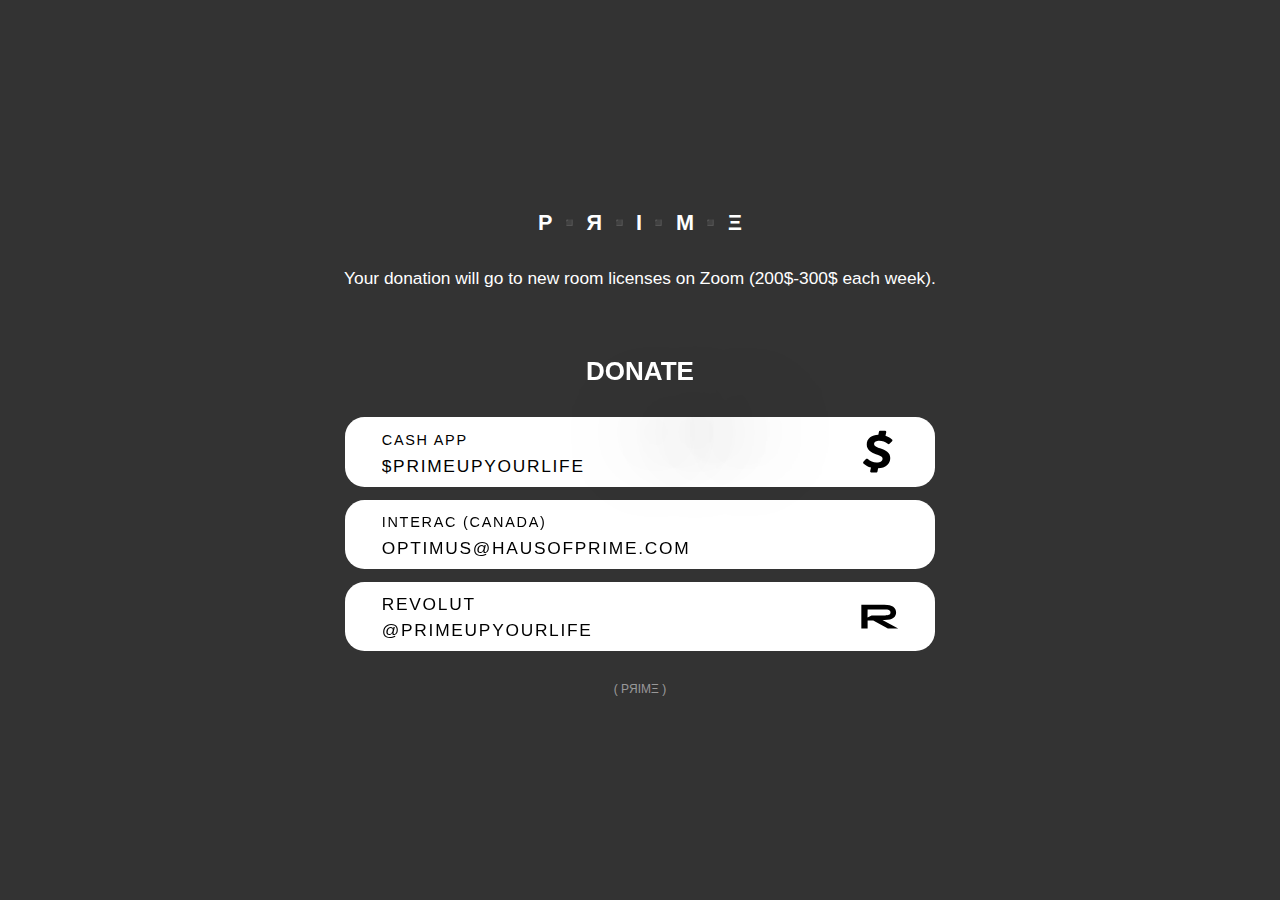
==== commit e965f1a3: "." ====
--- a/index.html
+++ b/index.html
@@ -25,9 +25,1183 @@
 
         <link rel="canonical" href="https://primeupyour.life" />
         <link href="assets/css" rel="stylesheet" type="text/css" />
-        <style>html,body,div,span,applet,object,iframe,h1,h2,h3,h4,h5,h6,p,blockquote,pre,a,abbr,acronym,address,big,cite,code,del,dfn,em,img,ins,kbd,q,s,samp,small,strike,strong,sub,sup,tt,var,b,u,i,center,dl,dt,dd,ol,ul,li,fieldset,form,label,legend,table,caption,tbody,tfoot,thead,tr,th,td,article,aside,canvas,details,embed,figure,figcaption,footer,header,hgroup,menu,nav,output,ruby,section,summary,time,mark,audio,video{margin:0;padding:0;border:0;font-size:100%;font:inherit;vertical-align:baseline;}article,aside,details,figcaption,figure,footer,header,hgroup,menu,nav,section{display:block;}body{line-height:1;}ol,ul{list-style:none;}blockquote,q{quotes:none;}blockquote:before,blockquote:after,q:before,q:after{content:'';content:none;}table{border-collapse:collapse;border-spacing:0;}body{-webkit-text-size-adjust:none}mark{background-color:transparent;color:inherit}input::-moz-focus-inner{border:0;padding:0}input[type="text"],input[type="email"],select,textarea{-moz-appearance:none;-webkit-appearance:none;-ms-appearance:none;appearance:none}*, *:before, *:after {box-sizing: border-box;}body {line-height: 1.0;min-height: var(--viewport-height);min-width: 320px;overflow-x: hidden;word-wrap: break-word;background-color: #333333;}:root {--background-height: 100vh;--site-language-alignment: left;--site-language-direction: ltr;--site-language-flex-alignment: flex-start;--site-language-indent-left: 1;--site-language-indent-right: 0;--viewport-height: 100vh;}html {font-size: 18pt;}u {text-decoration: underline;}strong {color: inherit;font-weight: bolder;}em {font-style: italic;}code {background-color: rgba(144,144,144,0.25);border-radius: 0.25em;font-family: 'Lucida Console', 'Courier New', monospace;font-size: 0.9em;font-weight: normal;letter-spacing: 0;margin: 0 0.25em;padding: 0.25em 0.5em;text-indent: 0;}mark {background-color: rgba(144,144,144,0.25);}s {text-decoration: line-through;}sub {font-size: smaller;vertical-align: sub;}sup {font-size: smaller;vertical-align: super;}a {color: inherit;text-decoration: underline;transition: color 0.25s ease;}#wrapper {-webkit-overflow-scrolling: touch;align-items: center;display: flex;flex-direction: column;justify-content: center;min-height: var(--viewport-height);overflow: hidden;position: relative;z-index: 2;}#main {--alignment: center;--flex-alignment: center;--indent-left: 1;--indent-right: 1;--border-radius-tl: 0;--border-radius-tr: 0;--border-radius-br: 0;--border-radius-bl: 0;align-items: center;display: flex;flex-grow: 0;flex-shrink: 0;justify-content: center;max-width: 100%;position: relative;text-align: var(--alignment);z-index: 1;}#main > .inner {--padding-horizontal: 3rem;--padding-vertical: 3rem;--spacing: 0.75rem;--width: 40rem;border-radius: var(--border-radius-tl) var(--border-radius-tr) var(--border-radius-br) var(--border-radius-bl);max-width: 100%;position: relative;width: var(--width);z-index: 1;padding: var(--padding-vertical) var(--padding-horizontal);}#main > .inner > * {margin-top: var(--spacing);margin-bottom: var(--spacing);}#main > .inner > :first-child {margin-top: 0 !important;}#main > .inner > :last-child {margin-bottom: 0 !important;}#main > .inner > .full {margin-left: calc(var(--padding-horizontal) * -1);max-width: calc(100% + calc(var(--padding-horizontal) * 2) + 0.4725px);width: calc(100% + calc(var(--padding-horizontal) * 2) + 0.4725px);}#main > .inner > .full:first-child {border-top-left-radius: inherit;border-top-right-radius: inherit;margin-top: calc(var(--padding-vertical) * -1) !important;}#main > .inner > .full:last-child {border-bottom-left-radius: inherit;border-bottom-right-radius: inherit;margin-bottom: calc(var(--padding-vertical) * -1) !important;}#main > .inner > .full.screen {border-radius: 0 !important;max-width: 100vw;position: relative;width: 100vw;left: 50%;margin-left: -50vw;right: auto;}body.is-instant #main, body.is-instant #main > .inner > *,body.is-instant #main > .inner > section > * {transition: none !important;}body.is-instant:after {display: none !important;transition: none !important;}@keyframes loading-spinner {0% {transform: rotate(0deg);}100% {transform: rotate(360deg);}}.deferred:before {content: '';display: block;width: 4rem;height: 4rem;position: absolute;top: 50%;left: 50%;margin: -2rem 0 0 -2rem;animation: loading-spinner 1s infinite linear;transition: opacity 0.25s ease;transition-delay: 0.5s;opacity: 0;z-index: -1;background-image: url('[data-uri]');background-position: center;background-repeat: no-repeat;background-size: 3rem;}.deferred.loading:before {opacity: 0.35;z-index: 0;}.container {position: relative;}.container > .wrapper {vertical-align: top;position: relative;max-width: 100%;border-radius: inherit;}.container > .wrapper > .inner {vertical-align: top;position: relative;max-width: 100%;border-radius: inherit;text-align: var(--alignment);}#main .container.full:first-child > .wrapper {border-top-left-radius: inherit;border-top-right-radius: inherit;}#main .container.full:last-child > .wrapper {border-bottom-left-radius: inherit;border-bottom-right-radius: inherit;}#main .container.full:first-child > .wrapper > .inner {border-top-left-radius: inherit;border-top-right-radius: inherit;}#main .container.full:last-child > .wrapper > .inner {border-bottom-left-radius: inherit;border-bottom-right-radius: inherit;}#container01 {display: flex;width: 100%;align-items: center;justify-content: center;background-color: transparent;}#container01 > .wrapper > .inner {--gutters: 2rem;--padding-horizontal: 2rem;--padding-vertical: 2rem;padding: var(--padding-vertical) var(--padding-horizontal);}#container01 > .wrapper {max-width: var(--width);width: 100%;}#container01.default > .wrapper > .inner > * {margin-bottom: var(--spacing);margin-top: var(--spacing);}#container01.default > .wrapper > .inner > *:first-child {margin-top: 0 !important;}#container01.default > .wrapper > .inner > *:last-child {margin-bottom: 0 !important;}#container01.columns > .wrapper > .inner {flex-wrap: wrap;display: flex;align-items: flex-start;}#container01.columns > .wrapper > .inner > * {flex-grow: 0;flex-shrink: 0;max-width: 100%;text-align: var(--alignment);padding: 0 0 0 var(--gutters);}#container01.columns > .wrapper > .inner > * > * {margin-bottom: var(--spacing);margin-top: var(--spacing);}#container01.columns > .wrapper > .inner > * > *:first-child {margin-top: 0 !important;}#container01.columns > .wrapper > .inner > * > *:last-child {margin-bottom: 0 !important;}#container01.columns > .wrapper > .inner > *:first-child {margin-left: calc(var(--gutters) * -1);}#container01.default > .wrapper > .inner > .full {margin-left: calc(var(--padding-horizontal) * -1);max-width: none !important;width: calc(100% + (var(--padding-horizontal) * 2) + 0.4725px);}#container01.default > .wrapper > .inner > .full:first-child {margin-top: calc(var(--padding-vertical) * -1) !important;border-top-left-radius: inherit;border-top-right-radius: inherit;}#container01.default > .wrapper > .inner > .full:last-child {margin-bottom: calc(var(--padding-vertical) * -1) !important;border-bottom-left-radius: inherit;border-bottom-right-radius: inherit;}#container01.columns > .wrapper > .inner > div > .full {margin-left: calc(var(--gutters) * -0.5);max-width: none !important;width: calc(100% + var(--gutters) + 0.4725px);}#container01.columns > .wrapper > .inner > div:first-child > .full {margin-left: calc(var(--padding-horizontal) * -1);width: calc(100% + var(--padding-horizontal) + calc(var(--gutters) * 0.5) + 0.4725px);}#container01.columns > .wrapper > .inner > div:last-child > .full {width: calc(100% + var(--padding-horizontal) + calc(var(--gutters) * 0.5) + 0.4725px);}#container01.columns > .wrapper > .inner > div > .full:first-child {margin-top: calc(var(--padding-vertical) * -1) !important;}#container01.columns > .wrapper > .inner > div > .full:last-child {margin-bottom: calc(var(--padding-vertical) * -1) !important;}#container01.columns > .wrapper > .inner > div:first-child, #container01.columns > .wrapper > .inner > div:first-child > .full:first-child {border-top-left-radius: inherit;}#container01.columns > .wrapper > .inner > div:last-child, #container01.columns > .wrapper > .inner > div:last-child > .full:first-child {border-top-right-radius: inherit;}#container01.columns > .wrapper > .inner > .full {align-self: stretch;}#container01.columns > .wrapper > .inner > .full:first-child {border-bottom-left-radius: inherit;border-top-left-radius: inherit;}#container01.columns > .wrapper > .inner > .full:last-child {border-bottom-right-radius: inherit;border-top-right-radius: inherit;}#container01.columns > .wrapper > .inner > .full > .full:first-child:last-child {border-radius: inherit;height: calc(100% + (var(--padding-vertical) * 2));}#container01.columns > .wrapper > .inner > .full > .full:first-child:last-child > * {border-radius: inherit;height: 100%;position: absolute;width: 100%;}.image {display: block;line-height: 0;max-width: 100%;position: relative;}.image .frame {-webkit-backface-visibility: hidden;-webkit-transform: translate3d(0, 0, 0);display: inline-block;max-width: 100%;overflow: hidden;vertical-align: top;width: 100%;}.image .frame img {border-radius: 0 !important;max-width: 100%;vertical-align: top;width: inherit;}.image.full .frame {display: block;}.image.full:first-child .frame {border-top-left-radius: inherit;border-top-right-radius: inherit;}.image.full:last-child .frame {border-bottom-left-radius: inherit;border-bottom-right-radius: inherit;}#image01 .frame {width: 10rem;border-radius: 100%;transition: none;}#image01 .frame img {transition: none;}h1, h2, h3, p {direction: var(--site-language-direction);position: relative;}h1 span.p, h2 span.p, h3 span.p, p span.p {display: block;position: relative;}h1 span[style], h2 span[style], h3 span[style], p span[style], h1 strong, h2 strong, h3 strong, p strong, h1 a, h2 a, h3 a, p a, h1 code, h2 code, h3 code, p code, h1 mark, h2 mark, h3 mark, p mark {-webkit-text-fill-color: currentcolor;}h1.style1:not(:first-child), h2.style1:not(:first-child), h3.style1:not(:first-child), p.style1:not(:first-child) {margin-top: 1.5rem !important;}h1.style1:not(:last-child), h2.style1:not(:last-child), h3.style1:not(:last-child), p.style1:not(:last-child) {margin-bottom: 1.5rem !important;}h1.style1, h2.style1, h3.style1, p.style1 {text-transform: uppercase;color: #FFFFFF;font-family: 'Inter', sans-serif;letter-spacing: 0.2rem;width: calc(100% + 0.2rem);font-size: 1.25em;line-height: 1.5;font-weight: 700;}h1.style1 a, h2.style1 a, h3.style1 a, p.style1 a {text-decoration: underline;}h1.style1 a:hover, h2.style1 a:hover, h3.style1 a:hover, p.style1 a:hover {text-decoration: none;}h1.style1 span.p:nth-child(n + 2), h2.style1 span.p:nth-child(n + 2), h3.style1 span.p:nth-child(n + 2), p.style1 span.p:nth-child(n + 2) {margin-top: 1rem;}#text01 {color: #FFFFFF;font-family: '-apple-system', 'BlinkMacSystemFont', 'Segoe UI', 'Roboto', 'Helvetica Neue', 'Arial', sans-serif, 'Apple Color Emoji', 'Segoe UI Emoji', 'Segoe UI Symbol';font-size: 1em;line-height: 1.5;font-weight: 400;}#text01 a {text-decoration: underline;}#text01 a:hover {text-decoration: none;}#text01 span.p:nth-child(n + 2) {margin-top: 1rem;}h1.style2:not(:first-child), h2.style2:not(:first-child), h3.style2:not(:first-child), p.style2:not(:first-child) {margin-top: 1.5rem !important;}h1.style2:not(:last-child), h2.style2:not(:last-child), h3.style2:not(:last-child), p.style2:not(:last-child) {margin-bottom: 1.5rem !important;}h1.style2, h2.style2, h3.style2, p.style2 {text-transform: uppercase;color: #FFFFFF;font-family: 'Inter', sans-serif;font-size: 1.5em;line-height: 1.5;font-weight: 700;text-shadow: 3.536rem 3.536rem 5rem #000000;}h1.style2 a, h2.style2 a, h3.style2 a, p.style2 a {text-decoration: underline;}h1.style2 a:hover, h2.style2 a:hover, h3.style2 a:hover, p.style2 a:hover {text-decoration: none;}h1.style2 span.p:nth-child(n + 2), h2.style2 span.p:nth-child(n + 2), h3.style2 span.p:nth-child(n + 2), p.style2 span.p:nth-child(n + 2) {margin-top: 1rem;}.buttons {cursor: default;display: flex;justify-content: var(--flex-alignment);letter-spacing: 0;padding: 0;}.buttons li {max-width: 100%;}.buttons li a {align-items: center;justify-content: center;max-width: 100%;text-align: center;text-decoration: none;vertical-align: middle;white-space: nowrap;}.buttons.style1 {gap: 0.75rem;flex-direction: row;flex-wrap: wrap;}.buttons.style1 li a {display: inline-flex;width: 100vw;height: 4rem;line-height: 4rem;padding: 0 2rem;vertical-align: middle;text-transform: uppercase;font-family: 'Inter', sans-serif;letter-spacing: 0.1rem;padding-left: calc(0.1rem + 2rem);font-size: 1em;font-weight: 400;border-radius: 1.125rem;flex-direction: row-reverse;justify-content: flex-end;transition: transform 0.5s ease, color 0.5s ease, background-color 0.5s ease, border-color 0.5s ease;}.buttons.style1 li a svg {display: block;fill: #000000;flex-grow: 0;flex-shrink: 0;height: 100%;min-width: 18px;width: 2.5em;margin-left: 0.5em;margin-right: calc(-0.125em + 0.1rem);transition: fill 0.5s ease;}.buttons.style1 li a .label {direction: var(--site-language-direction);overflow: hidden;text-overflow: ellipsis;flex-grow: 1;flex-shrink: 1;text-align: left;width: 100%;}.buttons.style1 .button {background-color: #FFFFFF;color: #000000;}.buttons.style1 .button svg {fill: #000000;}.buttons.style1 .button:hover {background-color: #EBEBEB !important;}.buttons.style1 li a:hover {transform: scale(1.025);}.icc-credits {display: block;opacity: 1 !important;position: relative;transition-delay: 0s !important;}.icc-credits span {border-radius: 24px;cursor: pointer;display: inline-block;font-family: Arial, sans-serif;font-size: 12px;letter-spacing: 0;line-height: 1;position: relative;text-decoration: none;width: auto;}.icc-credits span a {display: inline-block;padding: 0.5em 0.375em;position: relative;text-decoration: none;transition: color 0.25s ease, transform 0.25s ease;z-index: 1;}.icc-credits span a:before {content: '( ';opacity: 1;transition: opacity 0.25s ease;}.icc-credits span a:after {content: ' )';opacity: 1;transition: opacity 0.25s ease;}.icc-credits span::after {background-image: linear-gradient(30deg, #A464A1 15%, #3B5DAD 85%);border-radius: inherit;box-shadow: 0 0.25em 1.25em 0 rgba(0,0,0,0.25);content: '';display: block;height: calc(100% + 2px);left: -1px;opacity: 0;pointer-events: none;position: absolute;top: -1px;transition: opacity 0.25s ease, box-shadow 0.25s ease, transform 0.25s ease;width: calc(100% + 2px);}.icc-credits span:hover {text-transform: none !important;}.icc-credits span:hover a {color: #ffffff !important;transform: scale(1.1) translateY(-0.05rem);}.icc-credits span:hover a:before {opacity: 0;}.icc-credits span:hover a:after {opacity: 0;}.icc-credits span:hover::after {opacity: 1;transform: scale(1.1) translateY(-0.05rem);}#credits span {color: rgba(255,255,255,0.498);margin-top: 0.75rem !important;}@media (max-width: 1920px) {}@media (max-width: 1680px) {html {font-size: 13pt;}}@media (max-width: 1280px) {html {font-size: 13pt;}}@media (max-width: 1024px) {}@media (max-width: 980px) {html {font-size: 11pt;}}@media (max-width: 736px) {html {font-size: 11pt;}#main > .inner {--padding-horizontal: 2rem;--padding-vertical: 3rem;--spacing: 0.75rem;}#container01 > .wrapper > .inner {--gutters: 2rem;--padding-horizontal: 2rem;--padding-vertical: 2rem;}#container01.columns > .wrapper > .inner {flex-direction: column !important;flex-wrap: nowrap !important;}#container01.columns > .wrapper > .inner > span {height: 0;margin-top: calc(var(--gutters) * -1);pointer-events: none;visibility: hidden;}#container01.columns > .wrapper > .inner > *:first-child {margin-left: 0 !important;padding-top: 0 !important;}#container01.columns > .wrapper > .inner > * {padding: calc(var(--gutters) * 0.5) 0 !important;}#container01.columns > .wrapper > .inner > *:last-child {padding-bottom: 0 !important;}#container01.columns > .wrapper > .inner > div > .full {margin-left: calc(var(--padding-horizontal) * -1);width: calc(100% + (var(--padding-horizontal) * 2) + 0.4725px);}#container01.columns > .wrapper > .inner > div:first-of-type > .full {margin-left: calc(var(--padding-horizontal) * -1);width: calc(100% + (var(--padding-horizontal) * 2) + 0.4725px);}#container01.columns > .wrapper > .inner > div:last-of-type > .full {margin-left: calc(var(--padding-horizontal) * -1);width: calc(100% + (var(--padding-horizontal) * 2) + 0.4725px);}#container01.columns > .wrapper > .inner > div > .full:first-child {margin-top: calc(var(--gutters) * -0.5) !important;}#container01.columns > .wrapper > .inner > div > .full:last-child {margin-bottom: calc(var(--gutters) * -0.5) !important;}#container01.columns > .wrapper > .inner > div:first-of-type > .full:first-child {margin-top: calc(var(--padding-vertical) * -1) !important;}#container01.columns > .wrapper > .inner > div:last-of-type > .full:last-child {margin-bottom: calc(var(--padding-vertical) * -1) !important;}#container01.columns > .wrapper > .inner > div:first-of-type, #container01.columns > .wrapper > .inner > div:first-of-type > .full:first-child {border-top-left-radius: inherit;border-top-right-radius: inherit;}#container01.columns > .wrapper > .inner > div:last-of-type, #container01.columns > .wrapper > .inner > div:last-of-type > .full:last-child {border-bottom-left-radius: inherit;border-bottom-right-radius: inherit;}#container01.columns > .wrapper > .inner > div:first-of-type, #container01.columns > .wrapper > .inner > div:first-of-type > .full:last-child {border-bottom-left-radius: 0 !important;}#container01.columns > .wrapper > .inner > div:last-of-type, #container01.columns > .wrapper > .inner > div:last-of-type > .full:first-child {border-top-right-radius: 0 !important;}#container01.columns > .wrapper > .inner > .full > .full:first-child:last-child {height: auto;}#container01.columns > .wrapper > .inner > .full > .full:first-child:last-child > * {height: auto;position: relative;width: auto;}#image01 .frame {width: 10rem;}h1.style1:not(:first-child), h2.style1:not(:first-child), h3.style1:not(:first-child), p.style1:not(:first-child) {margin-top: 1.125rem !important;}h1.style1:not(:last-child), h2.style1:not(:last-child), h3.style1:not(:last-child), p.style1:not(:last-child) {margin-bottom: 1.125rem !important;}h1.style1, h2.style1, h3.style1, p.style1 {letter-spacing: 0.175rem;width: calc(100% + 0.175rem);font-size: 1.25em;line-height: 1.5;}#text01 {letter-spacing: 0rem;width: 100%;font-size: 1em;line-height: 1.5;}h1.style2:not(:first-child), h2.style2:not(:first-child), h3.style2:not(:first-child), p.style2:not(:first-child) {margin-top: 1.125rem !important;}h1.style2:not(:last-child), h2.style2:not(:last-child), h3.style2:not(:last-child), p.style2:not(:last-child) {margin-bottom: 1.125rem !important;}h1.style2, h2.style2, h3.style2, p.style2 {letter-spacing: 0rem;width: 100%;font-size: 1.5em;line-height: 1.5;}.buttons.style1 {gap: 0.75rem;}.buttons.style1 li a {letter-spacing: 0.1rem;padding-left: calc(0.1rem + 2rem);font-size: 1em;}.buttons.style1 li a svg {width: 2.5em;}}@media (max-width: 480px) {#main > .inner {--spacing: 0.65625rem;}.buttons.style1 {flex-direction: column;flex-wrap: nowrap;}.buttons.style1 li a {max-width: 100%;width: 100%;}}@media (max-width: 360px) {#main > .inner {--padding-horizontal: 1.5rem;--padding-vertical: 2.25rem;--spacing: 0.5625rem;}#container01 > .wrapper > .inner {--gutters: 1.5rem;--padding-horizontal: 1.5rem;--padding-vertical: 1.5rem;}h1.style1, h2.style1, h3.style1, p.style1 {font-size: 1.25em;}#text01 {font-size: 1em;}h1.style2, h2.style2, h3.style2, p.style2 {font-size: 1.5em;}.buttons.style1 {gap: 0.5625rem;}}
+        <style>html,
+body,
+div,
+span,
+applet,
+object,
+iframe,
+h1,
+h2,
+h3,
+h4,
+h5,
+h6,
+p,
+blockquote,
+pre,
+a,
+abbr,
+acronym,
+address,
+big,
+cite,
+code,
+del,
+dfn,
+em,
+img,
+ins,
+kbd,
+q,
+s,
+samp,
+small,
+strike,
+strong,
+sub,
+sup,
+tt,
+var,
+b,
+u,
+i,
+center,
+dl,
+dt,
+dd,
+ol,
+ul,
+li,
+fieldset,
+form,
+label,
+legend,
+table,
+caption,
+tbody,
+tfoot,
+thead,
+tr,
+th,
+td,
+article,
+aside,
+canvas,
+details,
+embed,
+figure,
+figcaption,
+footer,
+header,
+hgroup,
+menu,
+nav,
+output,
+ruby,
+section,
+summary,
+time,
+mark,
+audio,
+video {
+	margin: 0;
+	padding: 0;
+	border: 0;
+	font-size: 100%;
+	font: inherit;
+	vertical-align: baseline;
+}
+
+article,
+aside,
+details,
+figcaption,
+figure,
+footer,
+header,
+hgroup,
+menu,
+nav,
+section {
+	display: block;
+}
+
+body {
+	line-height: 1;
+}
+
+ol,
+ul {
+	list-style: none;
+}
+
+blockquote,
+q {
+	quotes: none;
+}
+
+blockquote:before,
+blockquote:after,
+q:before,
+q:after {
+	content: '';
+	content: none;
+}
+
+table {
+	border-collapse: collapse;
+	border-spacing: 0;
+}
+
+body {
+	-webkit-text-size-adjust: none
+}
+
+mark {
+	background-color: transparent;
+	color: inherit
+}
+
+input::-moz-focus-inner {
+	border: 0;
+	padding: 0
+}
+
+input[type="text"],
+input[type="email"],
+select,
+textarea {
+	-moz-appearance: none;
+	-webkit-appearance: none;
+	-ms-appearance: none;
+	appearance: none
+}
+
+*,
+*:before,
+*:after {
+	box-sizing: border-box;
+}
+
+body {
+	line-height: 1.0;
+	min-height: var(--viewport-height);
+	min-width: 320px;
+	overflow-x: hidden;
+	word-wrap: break-word;
+	background-color: #333333;
+}
+
+:root {
+	--background-height: 100vh;
+	--site-language-alignment: left;
+	--site-language-direction: ltr;
+	--site-language-flex-alignment: flex-start;
+	--site-language-indent-left: 1;
+	--site-language-indent-right: 0;
+	--viewport-height: 100vh;
+}
+
+html {
+	font-size: 18pt;
+}
+
+u {
+	text-decoration: underline;
+}
+
+strong {
+	color: inherit;
+	font-weight: bolder;
+}
+
+em {
+	font-style: italic;
+}
+
+code {
+	background-color: rgba(144, 144, 144, 0.25);
+	border-radius: 0.25em;
+	font-family: 'Lucida Console', 'Courier New', monospace;
+	font-size: 0.9em;
+	font-weight: normal;
+	letter-spacing: 0;
+	margin: 0 0.25em;
+	padding: 0.25em 0.5em;
+	text-indent: 0;
+}
+
+mark {
+	background-color: rgba(144, 144, 144, 0.25);
+}
+
+s {
+	text-decoration: line-through;
+}
+
+sub {
+	font-size: smaller;
+	vertical-align: sub;
+}
+
+sup {
+	font-size: smaller;
+	vertical-align: super;
+}
+
+a {
+	color: inherit;
+	text-decoration: underline;
+	transition: color 0.25s ease;
+}
+
+#wrapper {
+	-webkit-overflow-scrolling: touch;
+	align-items: center;
+	display: flex;
+	flex-direction: column;
+	justify-content: center;
+	min-height: var(--viewport-height);
+	overflow: hidden;
+	position: relative;
+	z-index: 2;
+}
+
+#main {
+	--alignment: center;
+	--flex-alignment: center;
+	--indent-left: 1;
+	--indent-right: 1;
+	--border-radius-tl: 0;
+	--border-radius-tr: 0;
+	--border-radius-br: 0;
+	--border-radius-bl: 0;
+	align-items: center;
+	display: flex;
+	flex-grow: 0;
+	flex-shrink: 0;
+	justify-content: center;
+	max-width: 100%;
+	position: relative;
+	text-align: var(--alignment);
+	z-index: 1;
+}
+
+#main>.inner {
+	--padding-horizontal: 3rem;
+	--padding-vertical: 3rem;
+	--spacing: 0.75rem;
+	--width: 40rem;
+	border-radius: var(--border-radius-tl) var(--border-radius-tr) var(--border-radius-br) var(--border-radius-bl);
+	max-width: 100%;
+	position: relative;
+	width: var(--width);
+	z-index: 1;
+	padding: var(--padding-vertical) var(--padding-horizontal);
+}
+
+#main>.inner>* {
+	margin-top: var(--spacing);
+	margin-bottom: var(--spacing);
+}
+
+#main>.inner> :first-child {
+	margin-top: 0 !important;
+}
+
+#main>.inner> :last-child {
+	margin-bottom: 0 !important;
+}
+
+#main>.inner>.full {
+	margin-left: calc(var(--padding-horizontal) * -1);
+	max-width: calc(100% + calc(var(--padding-horizontal) * 2) + 0.4725px);
+	width: calc(100% + calc(var(--padding-horizontal) * 2) + 0.4725px);
+}
+
+#main>.inner>.full:first-child {
+	border-top-left-radius: inherit;
+	border-top-right-radius: inherit;
+	margin-top: calc(var(--padding-vertical) * -1) !important;
+}
+
+#main>.inner>.full:last-child {
+	border-bottom-left-radius: inherit;
+	border-bottom-right-radius: inherit;
+	margin-bottom: calc(var(--padding-vertical) * -1) !important;
+}
+
+#main>.inner>.full.screen {
+	border-radius: 0 !important;
+	max-width: 100vw;
+	position: relative;
+	width: 100vw;
+	left: 50%;
+	margin-left: -50vw;
+	right: auto;
+}
+
+body.is-instant #main,
+body.is-instant #main>.inner>*,
+body.is-instant #main>.inner>section>* {
+	transition: none !important;
+}
+
+body.is-instant:after {
+	display: none !important;
+	transition: none !important;
+}
+
+@keyframes loading-spinner {
+	0% {
+		transform: rotate(0deg);
+	}
+
+	100% {
+		transform: rotate(360deg);
+	}
+}
+
+.deferred:before {
+	content: '';
+	display: block;
+	width: 4rem;
+	height: 4rem;
+	position: absolute;
+	top: 50%;
+	left: 50%;
+	margin: -2rem 0 0 -2rem;
+	animation: loading-spinner 1s infinite linear;
+	transition: opacity 0.25s ease;
+	transition-delay: 0.5s;
+	opacity: 0;
+	z-index: -1;
+	background-image: url('[data-uri]');
+	background-position: center;
+	background-repeat: no-repeat;
+	background-size: 3rem;
+}
+
+.deferred.loading:before {
+	opacity: 0.35;
+	z-index: 0;
+}
+
+.container {
+	position: relative;
+}
+
+.container>.wrapper {
+	vertical-align: top;
+	position: relative;
+	max-width: 100%;
+	border-radius: inherit;
+}
+
+.container>.wrapper>.inner {
+	vertical-align: top;
+	position: relative;
+	max-width: 100%;
+	border-radius: inherit;
+	text-align: var(--alignment);
+}
+
+#main .container.full:first-child>.wrapper {
+	border-top-left-radius: inherit;
+	border-top-right-radius: inherit;
+}
+
+#main .container.full:last-child>.wrapper {
+	border-bottom-left-radius: inherit;
+	border-bottom-right-radius: inherit;
+}
+
+#main .container.full:first-child>.wrapper>.inner {
+	border-top-left-radius: inherit;
+	border-top-right-radius: inherit;
+}
+
+#main .container.full:last-child>.wrapper>.inner {
+	border-bottom-left-radius: inherit;
+	border-bottom-right-radius: inherit;
+}
+
+#container01 {
+	display: flex;
+	width: 100%;
+	align-items: center;
+	justify-content: center;
+	background-color: transparent;
+}
+
+#container01>.wrapper>.inner {
+	--gutters: 2rem;
+	--padding-horizontal: 2rem;
+	--padding-vertical: 2rem;
+	padding: var(--padding-vertical) var(--padding-horizontal);
+}
+
+#container01>.wrapper {
+	max-width: var(--width);
+	width: 100%;
+}
+
+#container01.default>.wrapper>.inner>* {
+	margin-bottom: var(--spacing);
+	margin-top: var(--spacing);
+}
+
+#container01.default>.wrapper>.inner>*:first-child {
+	margin-top: 0 !important;
+}
+
+#container01.default>.wrapper>.inner>*:last-child {
+	margin-bottom: 0 !important;
+}
+
+#container01.columns>.wrapper>.inner {
+	flex-wrap: wrap;
+	display: flex;
+	align-items: flex-start;
+}
+
+#container01.columns>.wrapper>.inner>* {
+	flex-grow: 0;
+	flex-shrink: 0;
+	max-width: 100%;
+	text-align: var(--alignment);
+	padding: 0 0 0 var(--gutters);
+}
+
+#container01.columns>.wrapper>.inner>*>* {
+	margin-bottom: var(--spacing);
+	margin-top: var(--spacing);
+}
+
+#container01.columns>.wrapper>.inner>*>*:first-child {
+	margin-top: 0 !important;
+}
+
+#container01.columns>.wrapper>.inner>*>*:last-child {
+	margin-bottom: 0 !important;
+}
+
+#container01.columns>.wrapper>.inner>*:first-child {
+	margin-left: calc(var(--gutters) * -1);
+}
+
+#container01.default>.wrapper>.inner>.full {
+	margin-left: calc(var(--padding-horizontal) * -1);
+	max-width: none !important;
+	width: calc(100% + (var(--padding-horizontal) * 2) + 0.4725px);
+}
+
+#container01.default>.wrapper>.inner>.full:first-child {
+	margin-top: calc(var(--padding-vertical) * -1) !important;
+	border-top-left-radius: inherit;
+	border-top-right-radius: inherit;
+}
+
+#container01.default>.wrapper>.inner>.full:last-child {
+	margin-bottom: calc(var(--padding-vertical) * -1) !important;
+	border-bottom-left-radius: inherit;
+	border-bottom-right-radius: inherit;
+}
+
+#container01.columns>.wrapper>.inner>div>.full {
+	margin-left: calc(var(--gutters) * -0.5);
+	max-width: none !important;
+	width: calc(100% + var(--gutters) + 0.4725px);
+}
+
+#container01.columns>.wrapper>.inner>div:first-child>.full {
+	margin-left: calc(var(--padding-horizontal) * -1);
+	width: calc(100% + var(--padding-horizontal) + calc(var(--gutters) * 0.5) + 0.4725px);
+}
+
+#container01.columns>.wrapper>.inner>div:last-child>.full {
+	width: calc(100% + var(--padding-horizontal) + calc(var(--gutters) * 0.5) + 0.4725px);
+}
+
+#container01.columns>.wrapper>.inner>div>.full:first-child {
+	margin-top: calc(var(--padding-vertical) * -1) !important;
+}
+
+#container01.columns>.wrapper>.inner>div>.full:last-child {
+	margin-bottom: calc(var(--padding-vertical) * -1) !important;
+}
+
+#container01.columns>.wrapper>.inner>div:first-child,
+#container01.columns>.wrapper>.inner>div:first-child>.full:first-child {
+	border-top-left-radius: inherit;
+}
+
+#container01.columns>.wrapper>.inner>div:last-child,
+#container01.columns>.wrapper>.inner>div:last-child>.full:first-child {
+	border-top-right-radius: inherit;
+}
+
+#container01.columns>.wrapper>.inner>.full {
+	align-self: stretch;
+}
+
+#container01.columns>.wrapper>.inner>.full:first-child {
+	border-bottom-left-radius: inherit;
+	border-top-left-radius: inherit;
+}
+
+#container01.columns>.wrapper>.inner>.full:last-child {
+	border-bottom-right-radius: inherit;
+	border-top-right-radius: inherit;
+}
+
+#container01.columns>.wrapper>.inner>.full>.full:first-child:last-child {
+	border-radius: inherit;
+	height: calc(100% + (var(--padding-vertical) * 2));
+}
+
+#container01.columns>.wrapper>.inner>.full>.full:first-child:last-child>* {
+	border-radius: inherit;
+	height: 100%;
+	position: absolute;
+	width: 100%;
+}
+
+.image {
+	display: block;
+	line-height: 0;
+	max-width: 100%;
+	position: relative;
+}
+
+.image .frame {
+	-webkit-backface-visibility: hidden;
+	-webkit-transform: translate3d(0, 0, 0);
+	display: inline-block;
+	max-width: 100%;
+	overflow: hidden;
+	vertical-align: top;
+	width: 100%;
+}
+
+.image .frame img {
+	border-radius: 0 !important;
+	max-width: 100%;
+	vertical-align: top;
+	width: inherit;
+}
+
+.image.full .frame {
+	display: block;
+}
+
+.image.full:first-child .frame {
+	border-top-left-radius: inherit;
+	border-top-right-radius: inherit;
+}
+
+.image.full:last-child .frame {
+	border-bottom-left-radius: inherit;
+	border-bottom-right-radius: inherit;
+}
+
+#image01 .frame {
+	width: 10rem;
+	border-radius: 100%;
+	transition: none;
+}
+
+#image01 .frame img {
+	transition: none;
+}
+
+h1,
+h2,
+h3,
+p {
+	direction: var(--site-language-direction);
+	position: relative;
+}
+
+h1 span.p,
+h2 span.p,
+h3 span.p,
+p span.p {
+	display: block;
+	position: relative;
+}
+
+h1 span[style],
+h2 span[style],
+h3 span[style],
+p span[style],
+h1 strong,
+h2 strong,
+h3 strong,
+p strong,
+h1 a,
+h2 a,
+h3 a,
+p a,
+h1 code,
+h2 code,
+h3 code,
+p code,
+h1 mark,
+h2 mark,
+h3 mark,
+p mark {
+	-webkit-text-fill-color: currentcolor;
+}
+
+h1.style1:not(:first-child),
+h2.style1:not(:first-child),
+h3.style1:not(:first-child),
+p.style1:not(:first-child) {
+	margin-top: 1.5rem !important;
+}
+
+h1.style1:not(:last-child),
+h2.style1:not(:last-child),
+h3.style1:not(:last-child),
+p.style1:not(:last-child) {
+	margin-bottom: 1.5rem !important;
+}
+
+h1.style1,
+h2.style1,
+h3.style1,
+p.style1 {
+	text-transform: uppercase;
+	color: #FFFFFF;
+	font-family: 'Inter', sans-serif;
+	letter-spacing: 0.2rem;
+	width: calc(100% + 0.2rem);
+	font-size: 1.25em;
+	line-height: 1.5;
+	font-weight: 700;
+}
+
+h1.style1 a,
+h2.style1 a,
+h3.style1 a,
+p.style1 a {
+	text-decoration: underline;
+}
+
+h1.style1 a:hover,
+h2.style1 a:hover,
+h3.style1 a:hover,
+p.style1 a:hover {
+	text-decoration: none;
+}
+
+h1.style1 span.p:nth-child(n + 2),
+h2.style1 span.p:nth-child(n + 2),
+h3.style1 span.p:nth-child(n + 2),
+p.style1 span.p:nth-child(n + 2) {
+	margin-top: 1rem;
+}
+
+#text01 {
+	color: #FFFFFF;
+	font-family: '-apple-system', 'BlinkMacSystemFont', 'Segoe UI', 'Roboto', 'Helvetica Neue', 'Arial', sans-serif, 'Apple Color Emoji', 'Segoe UI Emoji', 'Segoe UI Symbol';
+	font-size: 1em;
+	line-height: 1.5;
+	font-weight: 400;
+}
+
+#text01 a {
+	text-decoration: underline;
+}
+
+#text01 a:hover {
+	text-decoration: none;
+}
+
+#text01 span.p:nth-child(n + 2) {
+	margin-top: 1rem;
+}
+
+h1.style2:not(:first-child),
+h2.style2:not(:first-child),
+h3.style2:not(:first-child),
+p.style2:not(:first-child) {
+	margin-top: 1.5rem !important;
+}
+
+h1.style2:not(:last-child),
+h2.style2:not(:last-child),
+h3.style2:not(:last-child),
+p.style2:not(:last-child) {
+	margin-bottom: 1.5rem !important;
+}
+
+h1.style2,
+h2.style2,
+h3.style2,
+p.style2 {
+	text-transform: uppercase;
+	color: #FFFFFF;
+	font-family: 'Inter', sans-serif;
+	font-size: 1.5em;
+	line-height: 1.5;
+	font-weight: 700;
+	text-shadow: 3.536rem 3.536rem 5rem #000000;
+}
+
+h1.style2 a,
+h2.style2 a,
+h3.style2 a,
+p.style2 a {
+	text-decoration: underline;
+}
+
+h1.style2 a:hover,
+h2.style2 a:hover,
+h3.style2 a:hover,
+p.style2 a:hover {
+	text-decoration: none;
+}
+
+h1.style2 span.p:nth-child(n + 2),
+h2.style2 span.p:nth-child(n + 2),
+h3.style2 span.p:nth-child(n + 2),
+p.style2 span.p:nth-child(n + 2) {
+	margin-top: 1rem;
+}
+
+.buttons {
+	cursor: default;
+	display: flex;
+	justify-content: var(--flex-alignment);
+	letter-spacing: 0;
+	padding: 0;
+}
+
+.buttons li {
+	max-width: 100%;
+}
+
+.buttons li a {
+	align-items: center;
+	justify-content: center;
+	max-width: 100%;
+	text-align: center;
+	text-decoration: none;
+	vertical-align: middle;
+	white-space: nowrap;
+}
+
+.buttons.style1 {
+	gap: 0.75rem;
+	flex-direction: row;
+	flex-wrap: wrap;
+}
+
+.buttons.style1 li a {
+	display: inline-flex;
+	width: 100vw;
+	height: 4rem;
+	line-height: 1.5rem;
+	padding: 0 2rem;
+	vertical-align: middle;
+	text-transform: uppercase;
+	font-family: 'Inter', sans-serif;
+	letter-spacing: 0.1rem;
+	padding-left: calc(0.1rem + 2rem);
+	font-size: 1em;
+	font-weight: 400;
+	border-radius: 1.125rem;
+	flex-direction: row-reverse;
+	justify-content: flex-end;
+	transition: transform 0.5s ease, color 0.5s ease, background-color 0.5s ease, border-color 0.5s ease;
+}
+
+.buttons.style1 li a svg {
+	display: block;
+	fill: #000000;
+	flex-grow: 0;
+	flex-shrink: 0;
+	height: 100%;
+	min-width: 18px;
+	width: 2.5em;
+	margin-left: 0.5em;
+	margin-right: calc(-0.125em + 0.1rem);
+	transition: fill 0.5s ease;
+}
+
+.buttons.style1 li a .label {
+	direction: var(--site-language-direction);
+	overflow: hidden;
+	text-overflow: ellipsis;
+	flex-grow: 1;
+	flex-shrink: 1;
+	text-align: left;
+	width: 100%;
+}
+
+.buttons.style1 .button {
+	background-color: #FFFFFF;
+	color: #000000;
+}
+
+.buttons.style1 .button svg {
+	fill: #000000;
+}
+
+.buttons.style1 .button:hover {
+	background-color: #EBEBEB !important;
+}
+
+.buttons.style1 li a:hover {
+	transform: scale(1.025);
+}
+
+.icc-credits {
+	display: block;
+	opacity: 1 !important;
+	position: relative;
+	transition-delay: 0s !important;
+}
+
+.icc-credits span {
+	border-radius: 24px;
+	cursor: pointer;
+	display: inline-block;
+	font-family: Arial, sans-serif;
+	font-size: 12px;
+	letter-spacing: 0;
+	line-height: 1;
+	position: relative;
+	text-decoration: none;
+	width: auto;
+}
+
+.icc-credits span a {
+	display: inline-block;
+	padding: 0.5em 0.375em;
+	position: relative;
+	text-decoration: none;
+	transition: color 0.25s ease, transform 0.25s ease;
+	z-index: 1;
+}
+
+.icc-credits span a:before {
+	content: '( ';
+	opacity: 1;
+	transition: opacity 0.25s ease;
+}
+
+.icc-credits span a:after {
+	content: ' )';
+	opacity: 1;
+	transition: opacity 0.25s ease;
+}
+
+.icc-credits span::after {
+	background-image: linear-gradient(30deg, #A464A1 15%, #3B5DAD 85%);
+	border-radius: inherit;
+	box-shadow: 0 0.25em 1.25em 0 rgba(0, 0, 0, 0.25);
+	content: '';
+	display: block;
+	height: calc(100% + 2px);
+	left: -1px;
+	opacity: 0;
+	pointer-events: none;
+	position: absolute;
+	top: -1px;
+	transition: opacity 0.25s ease, box-shadow 0.25s ease, transform 0.25s ease;
+	width: calc(100% + 2px);
+}
+
+.icc-credits span:hover {
+	text-transform: none !important;
+}
+
+.icc-credits span:hover a {
+	color: #ffffff !important;
+	transform: scale(1.1) translateY(-0.05rem);
+}
+
+.icc-credits span:hover a:before {
+	opacity: 0;
+}
+
+.icc-credits span:hover a:after {
+	opacity: 0;
+}
+
+.icc-credits span:hover::after {
+	opacity: 1;
+	transform: scale(1.1) translateY(-0.05rem);
+}
+
+#credits span {
+	color: rgba(255, 255, 255, 0.498);
+	margin-top: 0.75rem !important;
+}
+
+@media (max-width: 1920px) {}
+
+@media (max-width: 1680px) {
+	html {
+		font-size: 13pt;
+	}
+}
+
+@media (max-width: 1280px) {
+	html {
+		font-size: 13pt;
+	}
+}
+
+@media (max-width: 1024px) {}
+
+@media (max-width: 980px) {
+	html {
+		font-size: 11pt;
+	}
+}
+
+@media (max-width: 736px) {
+	html {
+		font-size: 11pt;
+	}
+
+	#main>.inner {
+		--padding-horizontal: 2rem;
+		--padding-vertical: 3rem;
+		--spacing: 0.75rem;
+	}
+
+	#container01>.wrapper>.inner {
+		--gutters: 2rem;
+		--padding-horizontal: 2rem;
+		--padding-vertical: 2rem;
+	}
+
+	#container01.columns>.wrapper>.inner {
+		flex-direction: column !important;
+		flex-wrap: nowrap !important;
+	}
+
+	#container01.columns>.wrapper>.inner>span {
+		height: 0;
+		margin-top: calc(var(--gutters) * -1);
+		pointer-events: none;
+		visibility: hidden;
+	}
+
+	#container01.columns>.wrapper>.inner>*:first-child {
+		margin-left: 0 !important;
+		padding-top: 0 !important;
+	}
+
+	#container01.columns>.wrapper>.inner>* {
+		padding: calc(var(--gutters) * 0.5) 0 !important;
+	}
+
+	#container01.columns>.wrapper>.inner>*:last-child {
+		padding-bottom: 0 !important;
+	}
+
+	#container01.columns>.wrapper>.inner>div>.full {
+		margin-left: calc(var(--padding-horizontal) * -1);
+		width: calc(100% + (var(--padding-horizontal) * 2) + 0.4725px);
+	}
+
+	#container01.columns>.wrapper>.inner>div:first-of-type>.full {
+		margin-left: calc(var(--padding-horizontal) * -1);
+		width: calc(100% + (var(--padding-horizontal) * 2) + 0.4725px);
+	}
+
+	#container01.columns>.wrapper>.inner>div:last-of-type>.full {
+		margin-left: calc(var(--padding-horizontal) * -1);
+		width: calc(100% + (var(--padding-horizontal) * 2) + 0.4725px);
+	}
+
+	#container01.columns>.wrapper>.inner>div>.full:first-child {
+		margin-top: calc(var(--gutters) * -0.5) !important;
+	}
+
+	#container01.columns>.wrapper>.inner>div>.full:last-child {
+		margin-bottom: calc(var(--gutters) * -0.5) !important;
+	}
+
+	#container01.columns>.wrapper>.inner>div:first-of-type>.full:first-child {
+		margin-top: calc(var(--padding-vertical) * -1) !important;
+	}
+
+	#container01.columns>.wrapper>.inner>div:last-of-type>.full:last-child {
+		margin-bottom: calc(var(--padding-vertical) * -1) !important;
+	}
+
+	#container01.columns>.wrapper>.inner>div:first-of-type,
+	#container01.columns>.wrapper>.inner>div:first-of-type>.full:first-child {
+		border-top-left-radius: inherit;
+		border-top-right-radius: inherit;
+	}
+
+	#container01.columns>.wrapper>.inner>div:last-of-type,
+	#container01.columns>.wrapper>.inner>div:last-of-type>.full:last-child {
+		border-bottom-left-radius: inherit;
+		border-bottom-right-radius: inherit;
+	}
+
+	#container01.columns>.wrapper>.inner>div:first-of-type,
+	#container01.columns>.wrapper>.inner>div:first-of-type>.full:last-child {
+		border-bottom-left-radius: 0 !important;
+	}
+
+	#container01.columns>.wrapper>.inner>div:last-of-type,
+	#container01.columns>.wrapper>.inner>div:last-of-type>.full:first-child {
+		border-top-right-radius: 0 !important;
+	}
+
+	#container01.columns>.wrapper>.inner>.full>.full:first-child:last-child {
+		height: auto;
+	}
+
+	#container01.columns>.wrapper>.inner>.full>.full:first-child:last-child>* {
+		height: auto;
+		position: relative;
+		width: auto;
+	}
+
+	#image01 .frame {
+		width: 10rem;
+	}
+
+	h1.style1:not(:first-child),
+	h2.style1:not(:first-child),
+	h3.style1:not(:first-child),
+	p.style1:not(:first-child) {
+		margin-top: 1.125rem !important;
+	}
+
+	h1.style1:not(:last-child),
+	h2.style1:not(:last-child),
+	h3.style1:not(:last-child),
+	p.style1:not(:last-child) {
+		margin-bottom: 1.125rem !important;
+	}
+
+	h1.style1,
+	h2.style1,
+	h3.style1,
+	p.style1 {
+		letter-spacing: 0.175rem;
+		width: calc(100% + 0.175rem);
+		font-size: 1.25em;
+		line-height: 1.5;
+	}
+
+	#text01 {
+		letter-spacing: 0rem;
+		width: 100%;
+		font-size: 1em;
+		line-height: 1.5;
+	}
+
+	h1.style2:not(:first-child),
+	h2.style2:not(:first-child),
+	h3.style2:not(:first-child),
+	p.style2:not(:first-child) {
+		margin-top: 1.125rem !important;
+	}
+
+	h1.style2:not(:last-child),
+	h2.style2:not(:last-child),
+	h3.style2:not(:last-child),
+	p.style2:not(:last-child) {
+		margin-bottom: 1.125rem !important;
+	}
+
+	h1.style2,
+	h2.style2,
+	h3.style2,
+	p.style2 {
+		letter-spacing: 0rem;
+		width: 100%;
+		font-size: 1.5em;
+		line-height: 1.5;
+	}
+
+	.buttons.style1 {
+		gap: 0.75rem;
+	}
+
+	.buttons.style1 li a {
+		letter-spacing: 0.1rem;
+		padding-left: calc(0.1rem + 2rem);
+		font-size: 1em;
+	}
+
+	.buttons.style1 li a svg {
+		width: 2.5em;
+	}
+}
+
+@media (max-width: 480px) {
+	#main>.inner {
+		--spacing: 0.65625rem;
+	}
+
+	.buttons.style1 {
+		flex-direction: column;
+		flex-wrap: nowrap;
+	}
+
+	.buttons.style1 li a {
+		max-width: 100%;
+		width: 100%;
+	}
+}
+
+@media (max-width: 360px) {
+	#main>.inner {
+		--padding-horizontal: 1.5rem;
+		--padding-vertical: 2.25rem;
+		--spacing: 0.5625rem;
+	}
+
+	#container01>.wrapper>.inner {
+		--gutters: 1.5rem;
+		--padding-horizontal: 1.5rem;
+		--padding-vertical: 1.5rem;
+	}
+
+	h1.style1,
+	h2.style1,
+	h3.style1,
+	p.style1 {
+		font-size: 1.25em;
+	}
+
+	#text01 {
+		font-size: 1em;
+	}
+
+	h1.style2,
+	h2.style2,
+	h3.style2,
+	p.style2 {
+		font-size: 1.5em;
+	}
+
+	.buttons.style1 {
+		gap: 0.5625rem;
+	}
+}
+
 li.hide {
-    display: none;
+	display: none;
+}
+small {
+    font-size: smaller;
 }
 </style>
         <!-- Google Tag Manager -->
@@ -98,17 +1272,17 @@
                     <ul id="buttons01" class="style1 buttons" style="opacity: 1; transform: none;">
                         <li>
                             <a href="/CASHAPP" class="button n01">
-                                <svg><use xlink:href="#icon-7a95ce5a9889a60cc1df5b4282f766c2"></use></svg><span class="label">Cash App</span>
+                                <svg><use xlink:href="#icon-7a95ce5a9889a60cc1df5b4282f766c2"></use></svg><span class="label"><small>Cash App</small><br>$PrimeUpYourLife</span>
                             </a>
                         </li>
                         <li>
-                            <a href="/STRIPE" class="button n02">
-                                <svg><use xlink:href="#icon-stripe"></use></svg><span class="label">Apple/Google Pay</span>
+                            <a class="button n02">
+                                <span class="label"><small>Interac (Canada)</small><br>optimus@hausofprime.com</span>
                             </a>
                         </li>
                         <li>
                             <a href="/REVOLUT" class="button n04">
-                                <svg><use xlink:href="#icon-200b38df8e18610b30c945e25161f5d4"></use></svg><span class="label">Revolut</span>
+                                <svg><use xlink:href="#icon-200b38df8e18610b30c945e25161f5d4"></use></svg><span class="label">Revolut</small><br>@primeupyourlife</span>
                             </a>
                         </li>
                     </ul>
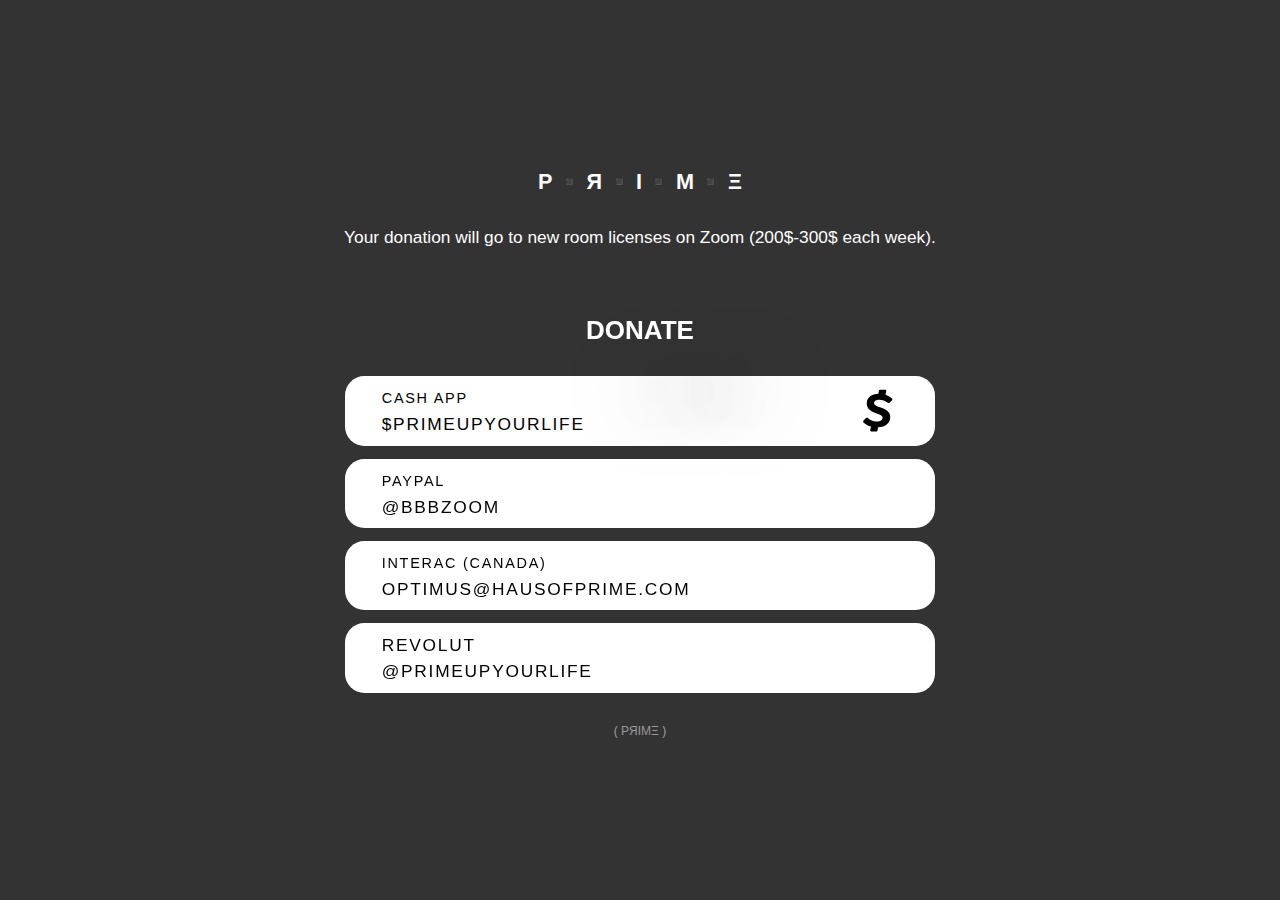
==== commit a700c13e: "." ====
--- a/index.html
+++ b/index.html
@@ -1204,13 +1204,6 @@
     font-size: smaller;
 }
 </style>
-        <!-- Google Tag Manager -->
-<script>(function(w,d,s,l,i){w[l]=w[l]||[];w[l].push({'gtm.start':
-new Date().getTime(),event:'gtm.js'});var f=d.getElementsByTagName(s)[0],
-j=d.createElement(s),dl=l!='dataLayer'?'&l='+l:'';j.async=true;j.src=
-'https://www.googletagmanager.com/gtm.js?id='+i+dl;f.parentNode.insertBefore(j,f);
-})(window,document,'script','dataLayer','GTM-WLV7369');</script>
-<!-- End Google Tag Manager -->
     </head>
     <body>
         <svg xmlns="http://www.w3.org/2000/svg" version="1.1" xmlns:xlink="http://www.w3.org/1999/xlink" viewBox="0 0 40 40" display="none" width="0" height="0">
@@ -1276,13 +1269,18 @@
                             </a>
                         </li>
                         <li>
+                            <a href="/PAYPAL" class="button n01">
+                                <span class="label"><small>PayPal</small><br>@bbbzoom</span>
+                            </a>
+                        </li>
+                        <li>
                             <a class="button n02">
                                 <span class="label"><small>Interac (Canada)</small><br>optimus@hausofprime.com</span>
                             </a>
                         </li>
                         <li>
                             <a href="/REVOLUT" class="button n04">
-                                <svg><use xlink:href="#icon-200b38df8e18610b30c945e25161f5d4"></use></svg><span class="label">Revolut</small><br>@primeupyourlife</span>
+                                <span class="label">Revolut</small><br>@primeupyourlife</span>
                             </a>
                         </li>
                     </ul>
@@ -2109,9 +2107,5 @@
             })();
         </script>
         <div class="ai-modal-container" style="font-family: -apple-system, BlinkMacSystemFont, 'Segoe UI', 'Noto Sans', Helvetica, Arial, sans-serif, 'Apple Color Emoji', 'Segoe UI Emoji';"></div>
-        <!-- Google Tag Manager (noscript) -->
-<noscript><iframe src="https://www.googletagmanager.com/ns.html?id=GTM-WLV7369"
-height="0" width="0" style="display:none;visibility:hidden"></iframe></noscript>
-<!-- End Google Tag Manager (noscript) -->
     </body>
 </html>
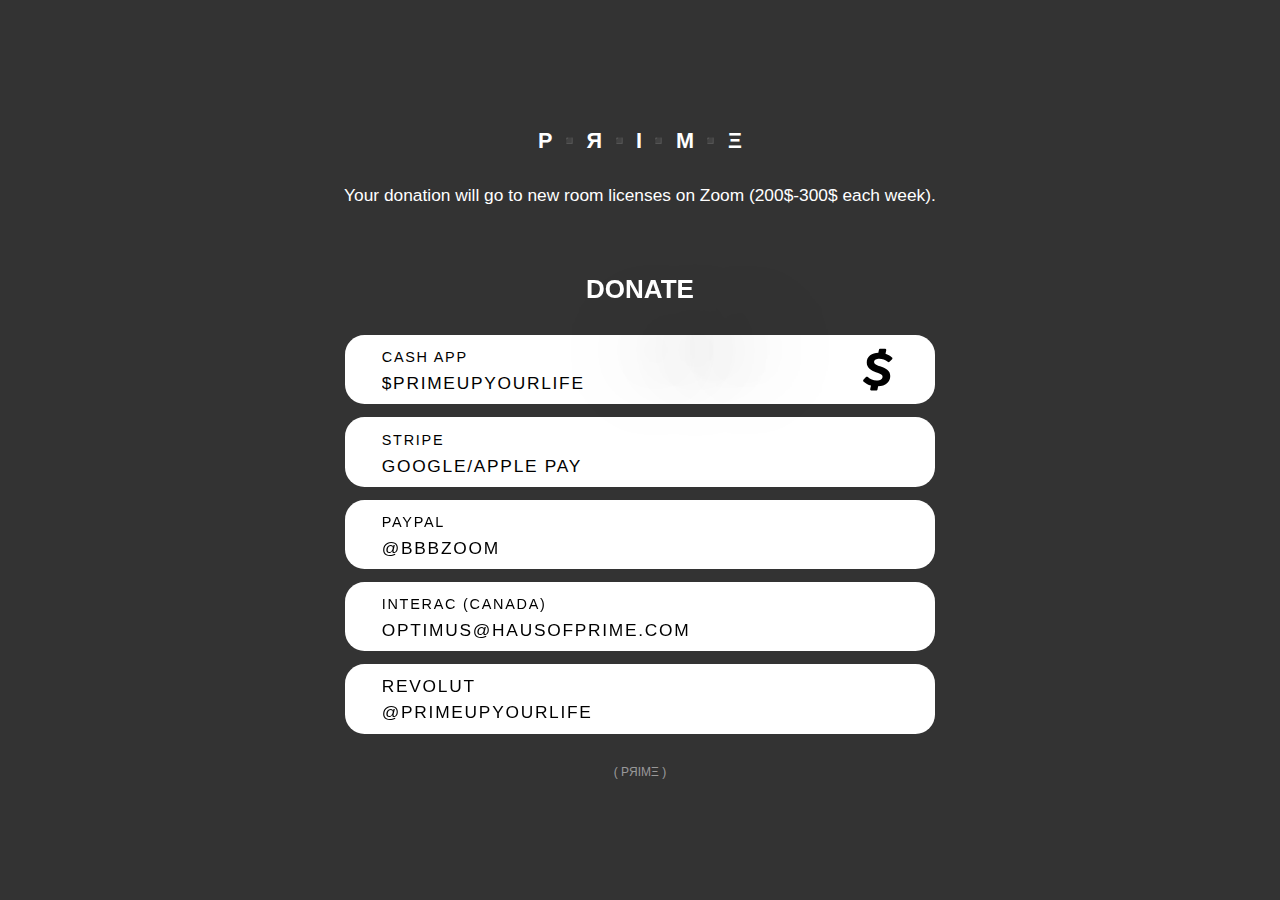
==== commit 272d7cbe: "." ====
--- a/index.html
+++ b/index.html
@@ -1266,6 +1266,11 @@
                         <li>
                             <a href="/CASHAPP" class="button n01">
                                 <svg><use xlink:href="#icon-7a95ce5a9889a60cc1df5b4282f766c2"></use></svg><span class="label"><small>Cash App</small><br>$PrimeUpYourLife</span>
+                            </a>
+                        </li>
+                        <li>
+                            <a href="/STRIPE" class="button n01">
+                                <span class="label"><small>Stripe</small><br>GOOGLE/APPLE PAY</span>
                             </a>
                         </li>
                         <li>
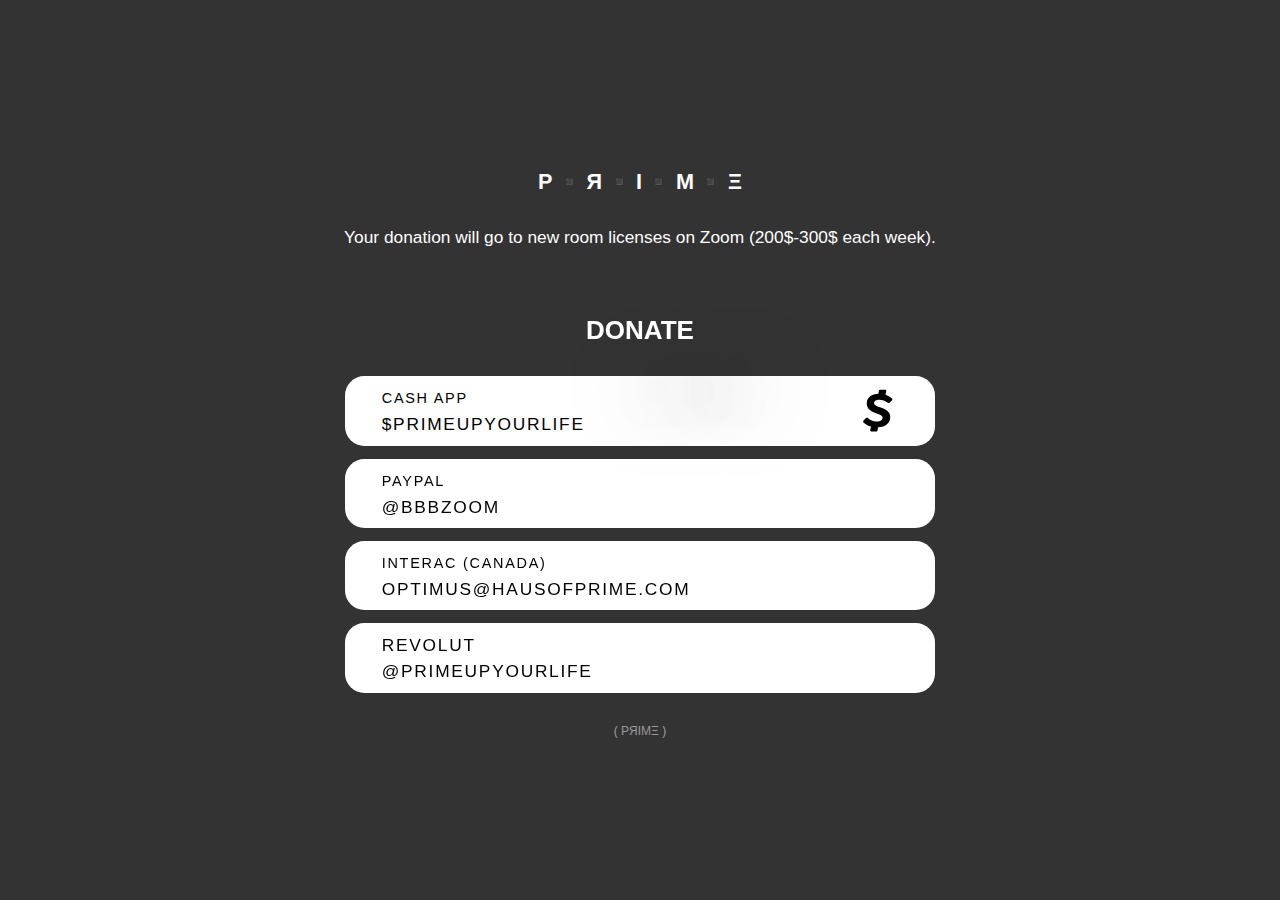
==== commit b634810c: "Update index.html" ====
--- a/index.html
+++ b/index.html
@@ -1197,7 +1197,7 @@
 	}
 }
 
-li.hide {
+.hide {
 	display: none;
 }
 small {
@@ -1268,7 +1268,7 @@
                                 <svg><use xlink:href="#icon-7a95ce5a9889a60cc1df5b4282f766c2"></use></svg><span class="label"><small>Cash App</small><br>$PrimeUpYourLife</span>
                             </a>
                         </li>
-                        <li>
+                        <li class="hide">
                             <a href="/STRIPE" class="button n01">
                                 <span class="label"><small>Stripe</small><br>GOOGLE/APPLE PAY</span>
                             </a>
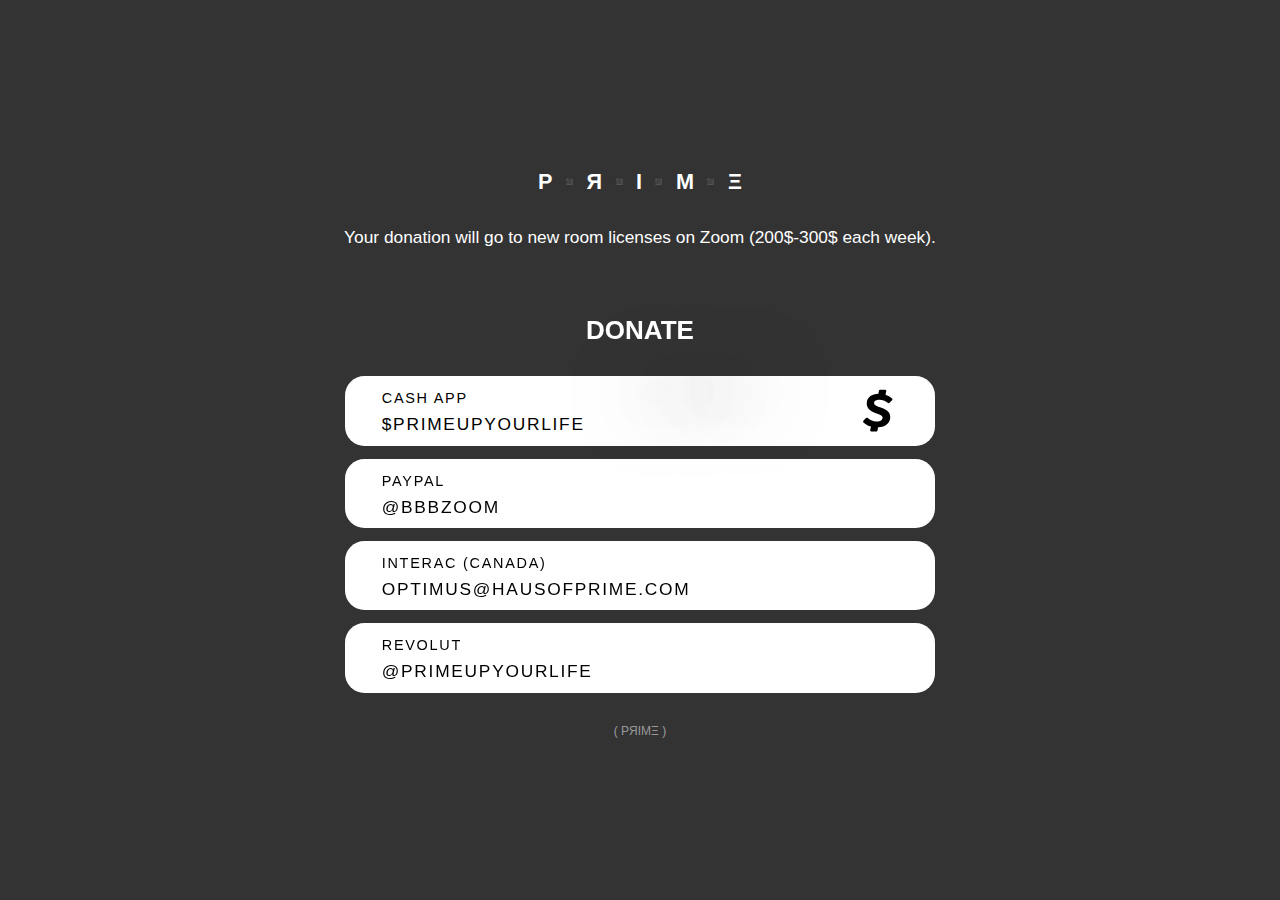
==== commit e24152b3: "." ====
--- a/index.html
+++ b/index.html
@@ -1285,7 +1285,7 @@
                         </li>
                         <li>
                             <a href="/REVOLUT" class="button n04">
-                                <span class="label">Revolut</small><br>@primeupyourlife</span>
+                                <span class="label"><small>Revolut</small><br>@primeupyourlife</span>
                             </a>
                         </li>
                     </ul>
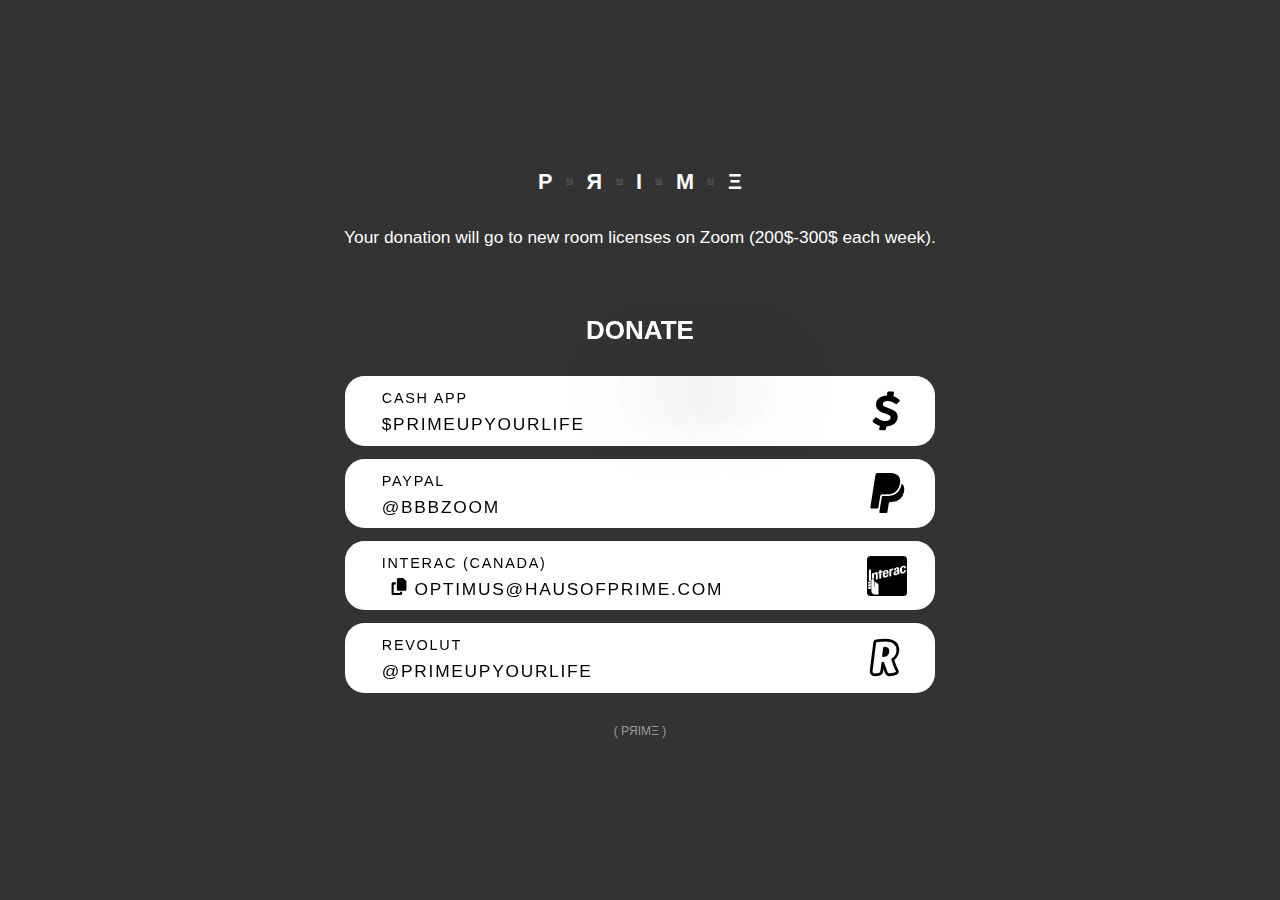
==== commit 0fed980c: "." ====
--- a/index.html
+++ b/index.html
@@ -1203,7 +1203,35 @@
 small {
     font-size: smaller;
 }
+
+.button {
+    background-repeat: no-repeat;
+    background-position: 95%;
+    background-size: 40px;
+}
+.cashapp {
+    background-image: url(assets/cashapp.svg);
+}
+.paypal {
+    background-image: url(assets/paypal.svg);
+}
+.interac {
+    background-image: url(assets/interac.png);
+}
+.revolut {
+    background-image: url(assets/revolut.svg);
+    background-size: 45px;
+}
+.copy svg {
+    width: 17px !important;
+    height: 17px !important;
+    display: inline-block !important;
+}
+span.copy {
+    text-align: left;
+}
 </style>
+
     </head>
     <body>
         <svg xmlns="http://www.w3.org/2000/svg" version="1.1" xmlns:xlink="http://www.w3.org/1999/xlink" viewBox="0 0 40 40" display="none" width="0" height="0">
@@ -1264,27 +1292,28 @@
                     <h2 id="text04" class="style2">Donate</h2>
                     <ul id="buttons01" class="style1 buttons" style="opacity: 1; transform: none;">
                         <li>
-                            <a href="/CASHAPP" class="button n01">
-                                <svg><use xlink:href="#icon-7a95ce5a9889a60cc1df5b4282f766c2"></use></svg><span class="label"><small>Cash App</small><br>$PrimeUpYourLife</span>
+                            <a href="/CASHAPP" class="button cashapp">
+                                <span class="label"><small>Cash App</small><br>$PrimeUpYourLife</span>
                             </a>
                         </li>
                         <li class="hide">
-                            <a href="/STRIPE" class="button n01">
+                            <a href="/STRIPE" class="button stripe">
                                 <span class="label"><small>Stripe</small><br>GOOGLE/APPLE PAY</span>
                             </a>
                         </li>
                         <li>
-                            <a href="/PAYPAL" class="button n01">
+                            <a href="/PAYPAL" class="button paypal">
                                 <span class="label"><small>PayPal</small><br>@bbbzoom</span>
                             </a>
                         </li>
+<input id="email" value="optimus@hausofprime.com" class="hide">
                         <li>
-                            <a class="button n02">
-                                <span class="label"><small>Interac (Canada)</small><br>optimus@hausofprime.com</span>
+                            <a data-clipboard-target="email" class="button interac">
+                                <span class="copy"><small>Interac (Canada)</small><br><svg xmlns="http://www.w3.org/2000/svg" viewBox="0 0 448 512"><path d="M208 0H332.1c12.7 0 24.9 5.1 33.9 14.1l67.9 67.9c9 9 14.1 21.2 14.1 33.9V336c0 26.5-21.5 48-48 48H208c-26.5 0-48-21.5-48-48V48c0-26.5 21.5-48 48-48zM48 128h80v64H64V448H256V416h64v48c0 26.5-21.5 48-48 48H48c-26.5 0-48-21.5-48-48V176c0-26.5 21.5-48 48-48z"/></svg> optimus@hausofprime.com</span>
                             </a>
                         </li>
                         <li>
-                            <a href="/REVOLUT" class="button n04">
+                            <a href="/REVOLUT" class="button revolut">
                                 <span class="label"><small>Revolut</small><br>@primeupyourlife</span>
                             </a>
                         </li>
@@ -2112,5 +2141,27 @@
             })();
         </script>
         <div class="ai-modal-container" style="font-family: -apple-system, BlinkMacSystemFont, 'Segoe UI', 'Noto Sans', Helvetica, Arial, sans-serif, 'Apple Color Emoji', 'Segoe UI Emoji';"></div>
+<script src="assets/clipboard.min.js"></script>
+    <script>
+      var clipboard = new ClipboardJS('.button.interac', {
+        target: function () {
+          return document.querySelector('#email');
+        },
+      });
+
+      clipboard.on('success', function (e) {
+        console.info('Action:', e.action);
+        console.info('Text:', e.text);
+        console.info('Trigger:', e.trigger);
+      });
+
+      clipboard.on('error', function (e) {
+        console.info('Action:', e.action);
+        console.info('Text:', e.text);
+        console.info('Trigger:', e.trigger);
+      });
+    </script>
+
+
     </body>
 </html>
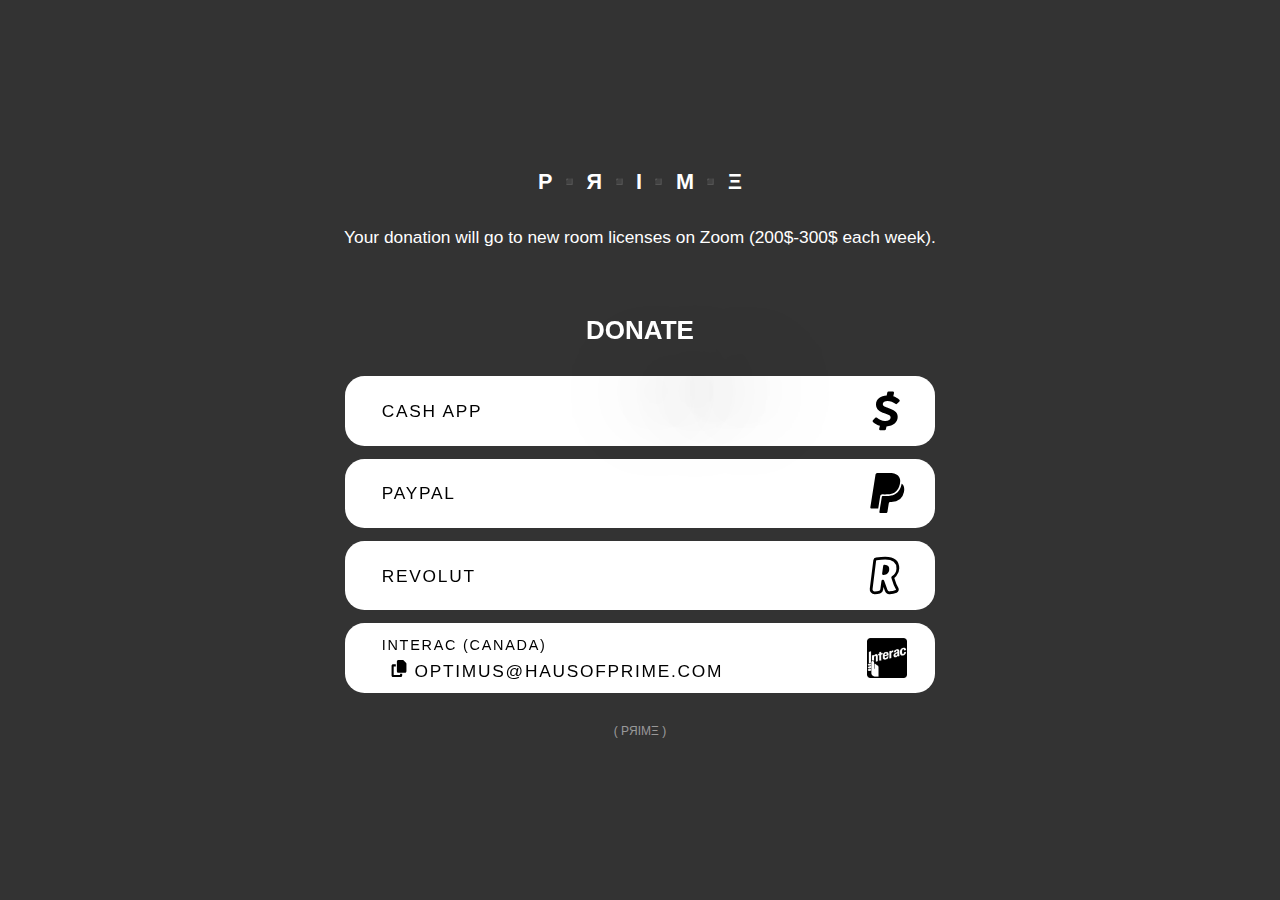
==== commit c6662f7a: "Update index.html" ====
--- a/index.html
+++ b/index.html
@@ -1293,28 +1293,28 @@
                     <ul id="buttons01" class="style1 buttons" style="opacity: 1; transform: none;">
                         <li>
                             <a href="/CASHAPP" class="button cashapp">
-                                <span class="label"><small>Cash App</small><br>$PrimeUpYourLife</span>
+                                <span class="label">Cash App</span>
                             </a>
                         </li>
                         <li class="hide">
                             <a href="/STRIPE" class="button stripe">
-                                <span class="label"><small>Stripe</small><br>GOOGLE/APPLE PAY</span>
+                                <span class="label">Google/Apple Pay</span>
                             </a>
                         </li>
                         <li>
                             <a href="/PAYPAL" class="button paypal">
-                                <span class="label"><small>PayPal</small><br>@bbbzoom</span>
+                                <span class="label">PayPal</span>
+                            </a>
+                        </li>
+                        <li>
+                            <a href="/REVOLUT" class="button revolut">
+                                <span class="label">Revolut</span>
                             </a>
                         </li>
 <input id="email" value="optimus@hausofprime.com" class="hide">
                         <li>
                             <a data-clipboard-target="email" class="button interac">
                                 <span class="copy"><small>Interac (Canada)</small><br><svg xmlns="http://www.w3.org/2000/svg" viewBox="0 0 448 512"><path d="M208 0H332.1c12.7 0 24.9 5.1 33.9 14.1l67.9 67.9c9 9 14.1 21.2 14.1 33.9V336c0 26.5-21.5 48-48 48H208c-26.5 0-48-21.5-48-48V48c0-26.5 21.5-48 48-48zM48 128h80v64H64V448H256V416h64v48c0 26.5-21.5 48-48 48H48c-26.5 0-48-21.5-48-48V176c0-26.5 21.5-48 48-48z"/></svg> optimus@hausofprime.com</span>
-                            </a>
-                        </li>
-                        <li>
-                            <a href="/REVOLUT" class="button revolut">
-                                <span class="label"><small>Revolut</small><br>@primeupyourlife</span>
                             </a>
                         </li>
                     </ul>
